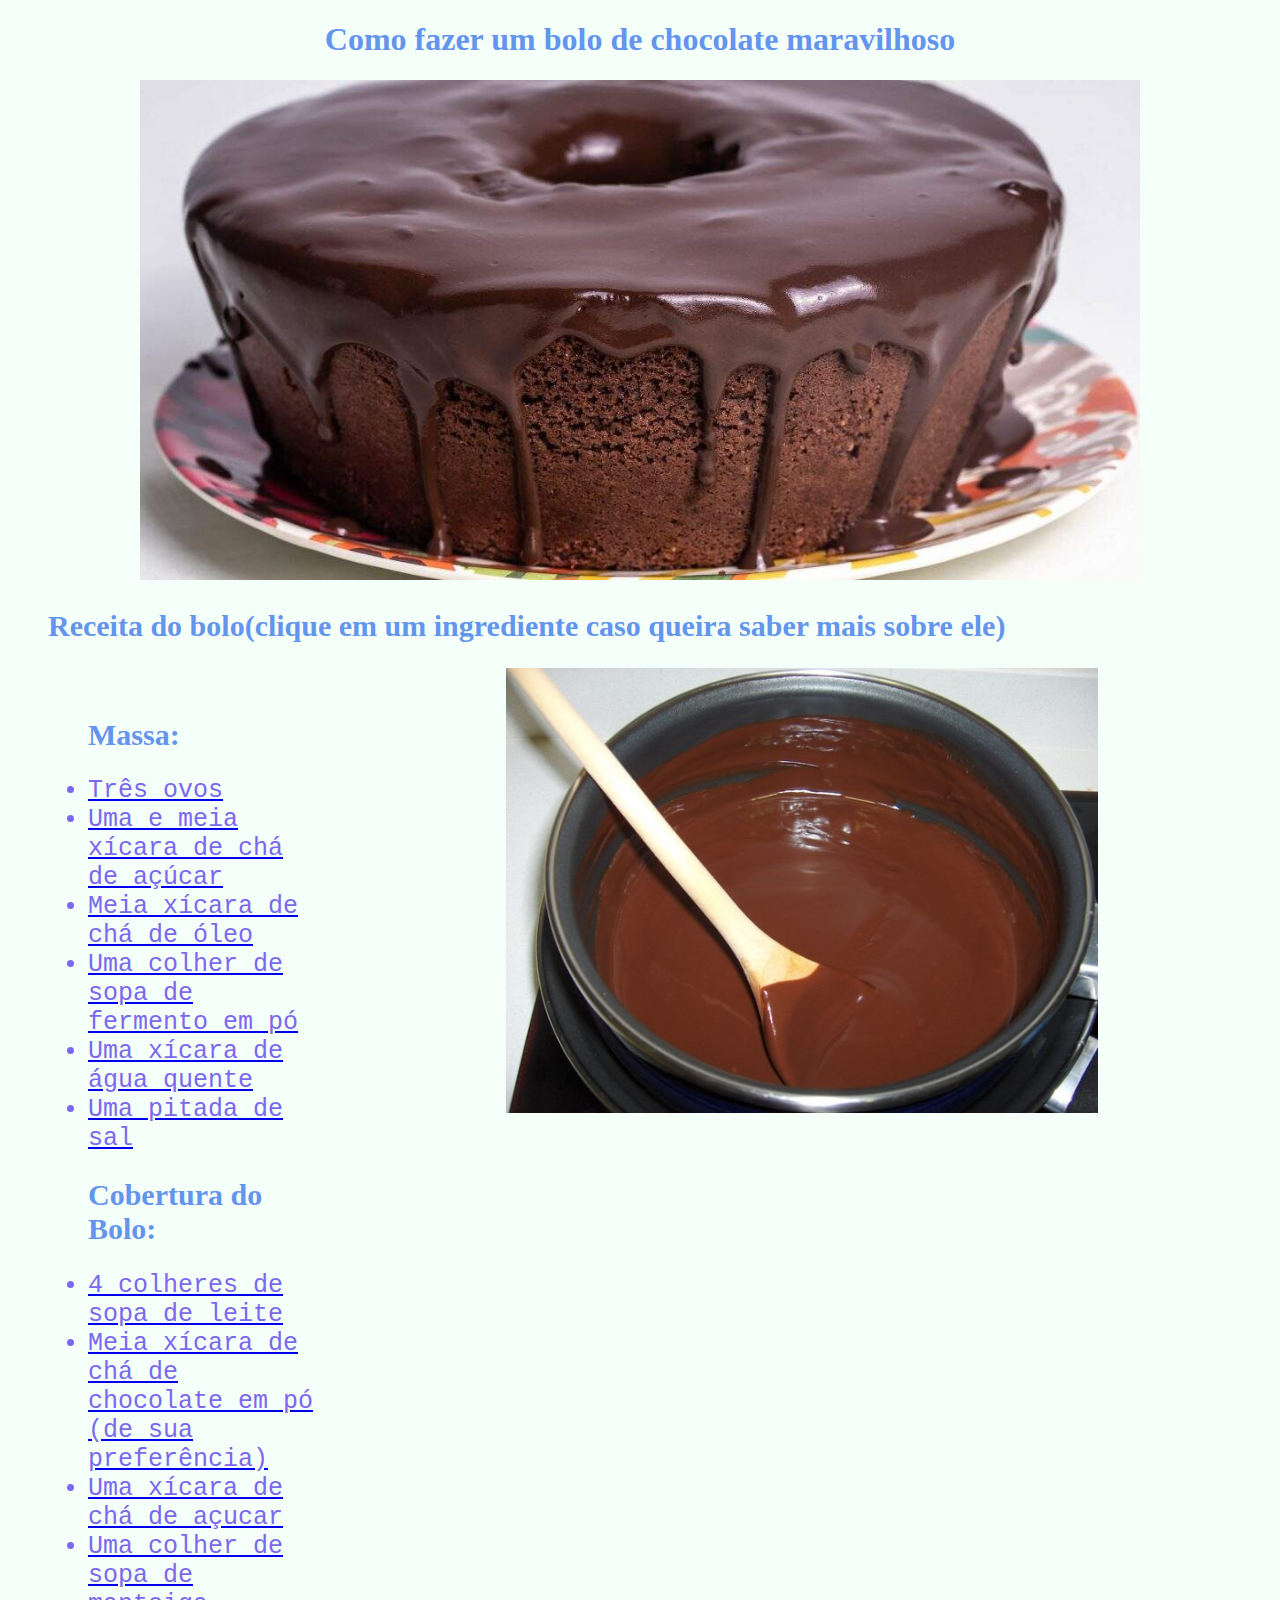
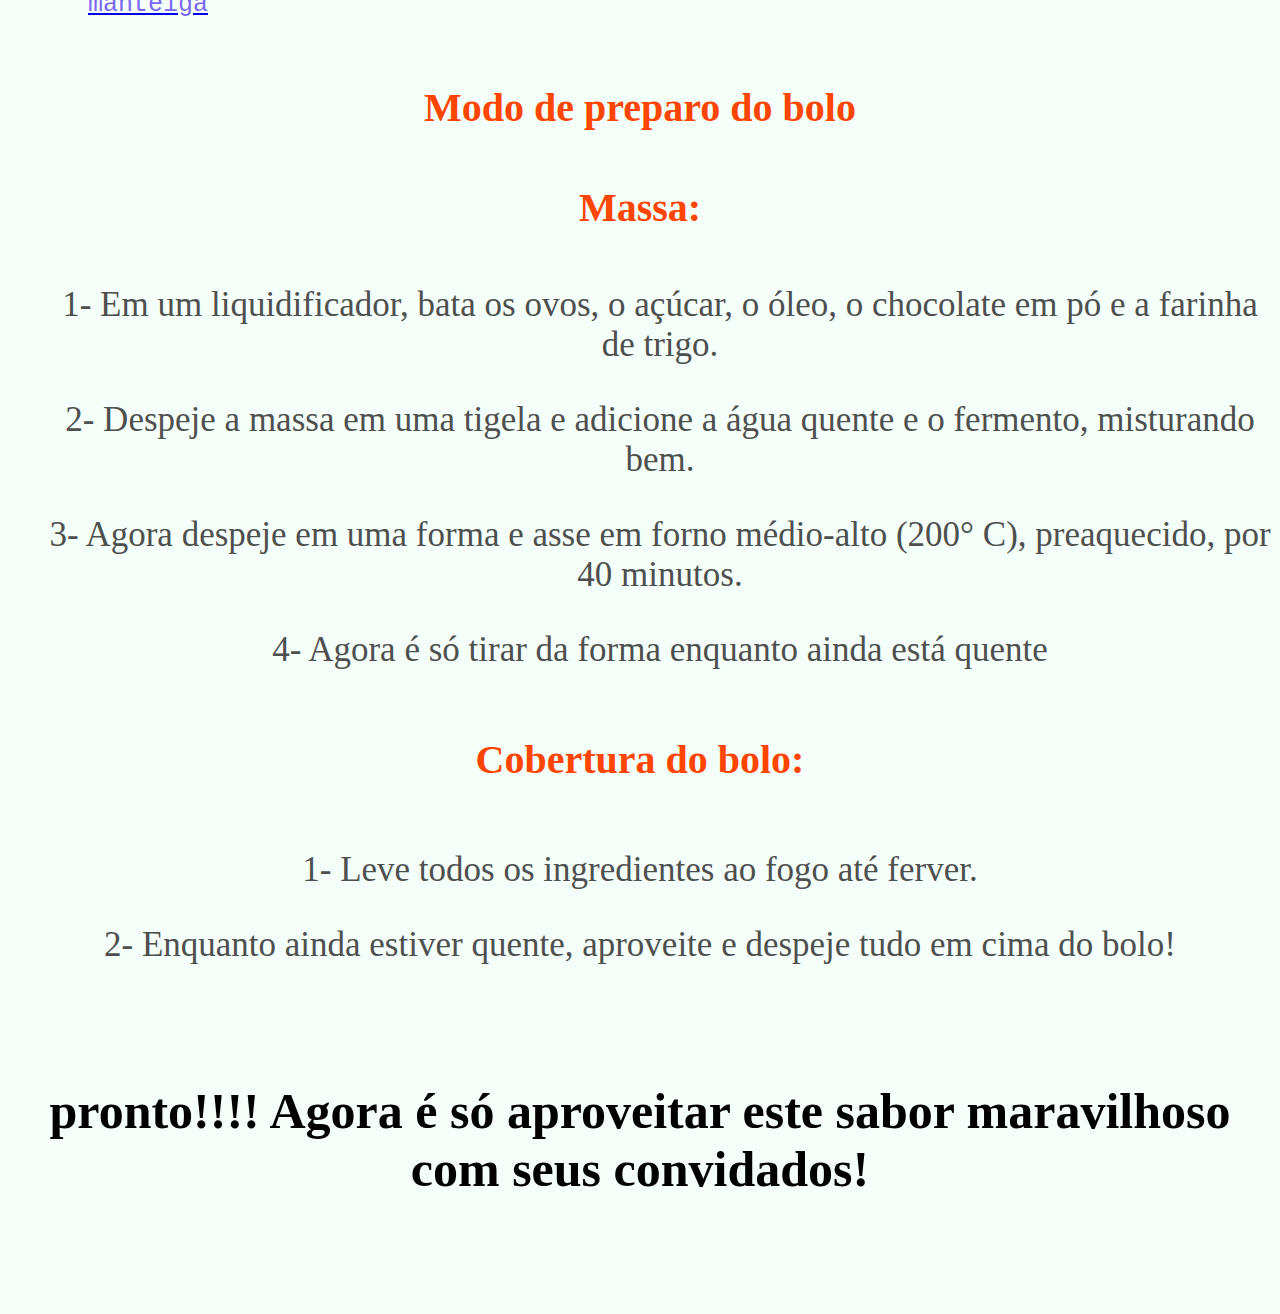
==== index.html @ b71ab1df "Update index.html" ====
<!DOCTYPE html>
<html lang="pt-br">
<head>
	<meta charset="UTF-8">
	<title>Aprenda como fazer um bolo de chocolate maravilhoso</title>
	<link rel="stylesheet" href="style.css">
</head>
	<body>
		<header>
			<h1>
			Como fazer um bolo de chocolate maravilhoso
			</h1>
		</header>
		<div class="principal">
			<figure id="foto-legenda">
  <center><img  src="3Bolo.jpeg"; height="500px"; width="1000px"></center>

	<h2>Receita do bolo(clique em um ingrediente caso queira saber mais sobre ele)</h2>

	<ul style="display: inline-block; vertical-align: top; width: 20%; margin-right: 15%">
	  <h2>Massa:</h2>
	<td>
<a href="https://dalemarcio.github.io/receita-ovos/">
	<li>Três ovos</li>
</a>
	</td>
<td>
		<a href="https://dalemarcio.github.io/Receita-tempero-a/">
		<li>Uma e meia xícara de chá de açúcar</li>
	  </a>
</td>
<td>
	<a href="https://dalemarcio.github.io/Receita-oleo/">
		<li>Meia xícara de chá de óleo</li>
</td>
<td>
	<a href="https://dalemarcio.github.io/receita-fer/">
		<li>Uma colher de sopa de fermento em pó</li>
	</a>
</td>
<td>
	<a href="https://dalemarcio.github.io/Receita-agua/">
		<li>Uma xícara de água quente</li>
	</a>
</td>
<td>
	<a href="https://dalemarcio.github.io/Receita-sal/">
		<li>Uma pitada de sal</li>
	</a>
</td>
		<h2>Cobertura do Bolo:</h2>
<td>
	<a href="https://dalemarcio.github.io/Receita-leite/">
		<li>4 colheres de sopa de leite</li>
	</a>
</td>
<td>
	<a href="https://dalemarcio.github.io/Receita-chocolate/">
		<li>Meia xícara de chá de chocolate em pó (de sua preferência)</li>
	</a>
</td>
<td>
	<a href="https://dalemarcio.github.io/Receita-tempero-a/">
		<li>Uma xícara de chá de açucar</li>
	</a>
</td>
<td>
	<a href="https://dalemarcio.github.io/ingrediente-manteiga/">
		<li>Uma colher de sopa de manteiga</li>
	</a>
</td>
	</ul>
		<img class="cobertura" src="cobertura.jpg"; width="50%">

</div>

<div>
	<h3>Modo de preparo do bolo </h3>
<h4> Massa: </h4>
<ul class="preparo">
 <p>1- Em um liquidificador, bata os ovos, o açúcar, o óleo, o chocolate em pó e a farinha de trigo.</p>
 <p>2- Despeje a massa em uma tigela e adicione a água quente e o fermento, misturando bem.</p>
 <p>3- Agora despeje em uma forma e asse em forno médio-alto (200° C), preaquecido, por 40 minutos.</p>
 <p>4- Agora é só tirar da forma enquanto ainda está quente</p>
</ul>

<h5>Cobertura do bolo:</h5>
<p>1- Leve todos os ingredientes ao fogo até ferver.</p>
<p>2- Enquanto ainda estiver quente, aproveite e despeje tudo em cima do bolo!</p>

<h6>pronto!!!! Agora é só aproveitar este sabor maravilhoso com seus convidados!</h6>
  </body>
</html>
---- style.css ----
body {
  background-color: #F5FFFA;
}

strong {
  color: #6A5ACD;
}

h1 {
  text-align: center;
  color: #6495ED;
}

h2 {
  font-size: 30px;
  color: #6495ED;
}

ul {
  font-size: 25px;
}

ul strong {
  color: #00FFFF;
}
li {
  font-family: monospace;
  color: #7B68EE;
}

p {
  color: #4F4F4F;
  text-align: center;
  font-size: 35px;
}

h3 {
  text-align: center;
  font-size: 40px;
  color: #FF4500;
}

h4 {
  text-align: center;
  font-size: 40px;
  color: #FF4500;
}

h5 {
  text-align: center;
  font-size: 40px;
  color: #FF4500;
}

h6 {
  text-align: center;
  font-size: 50px;
  font-family: cursive;
}
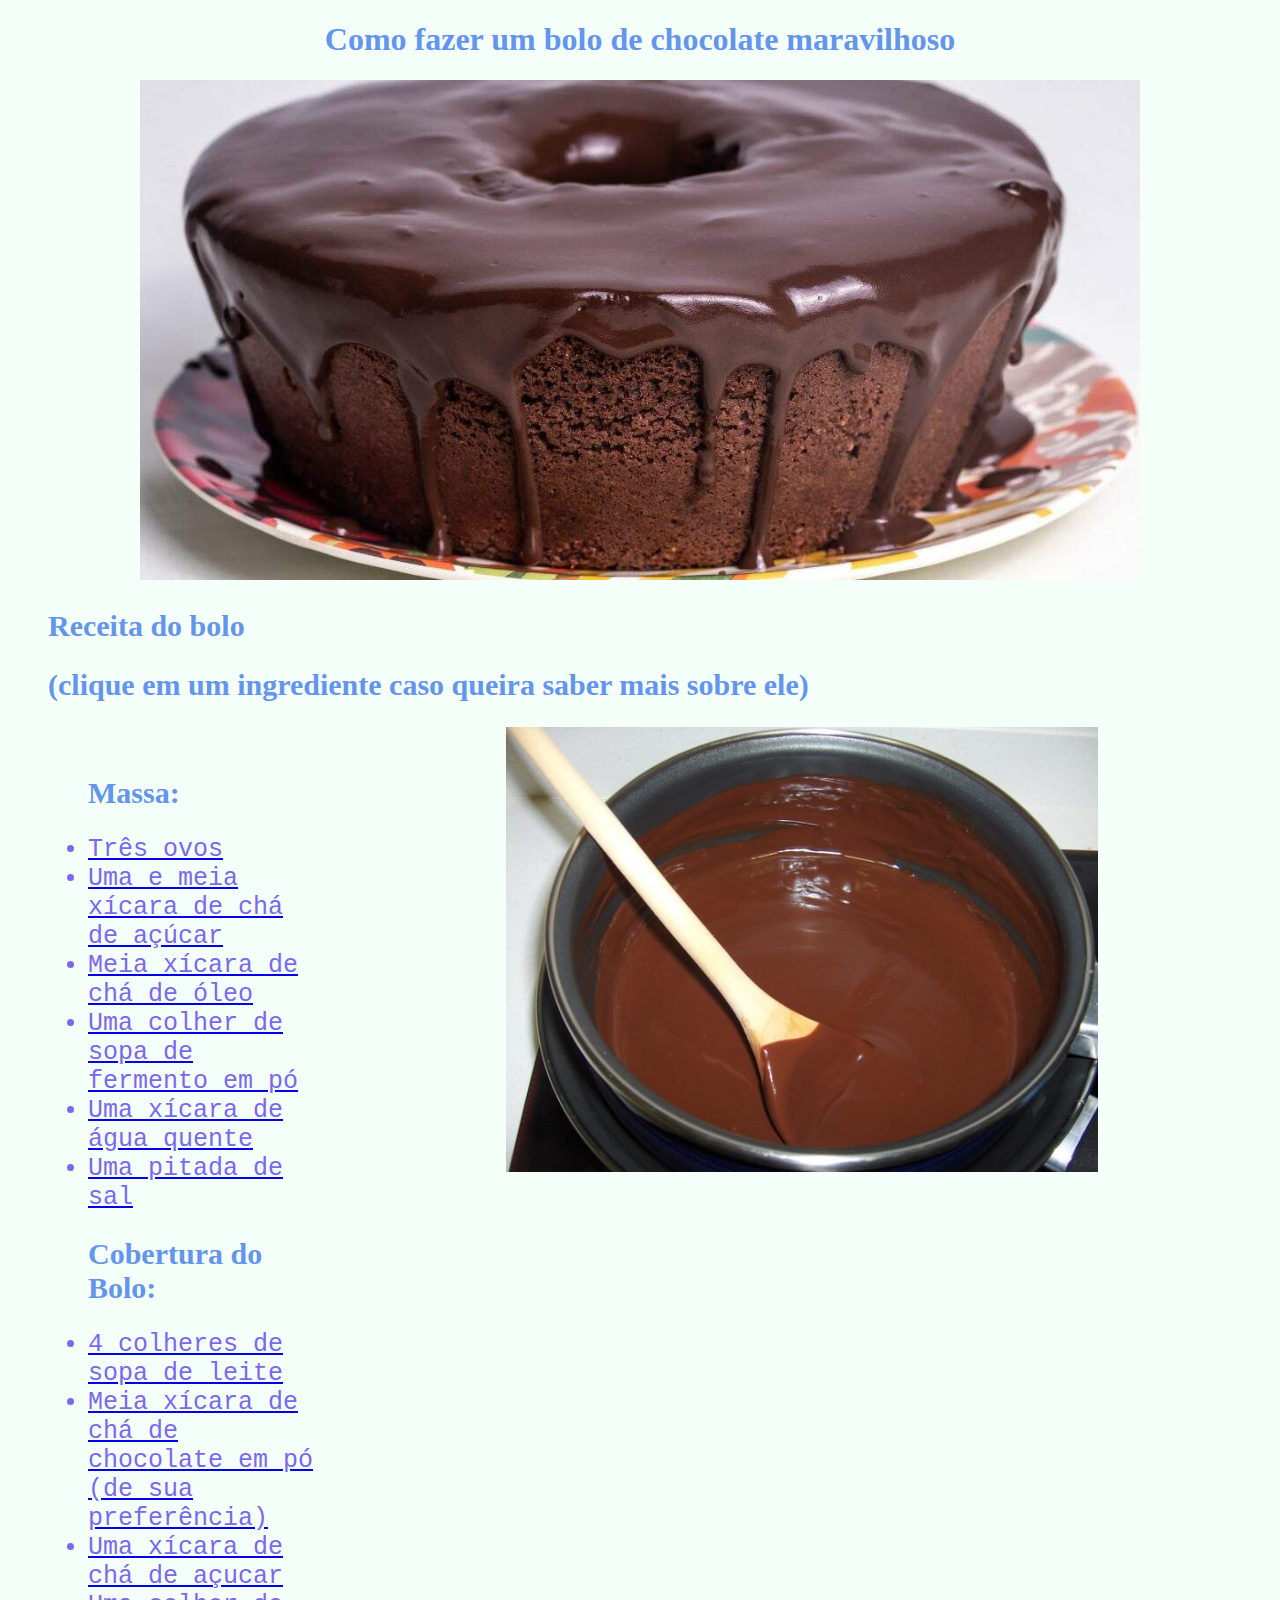
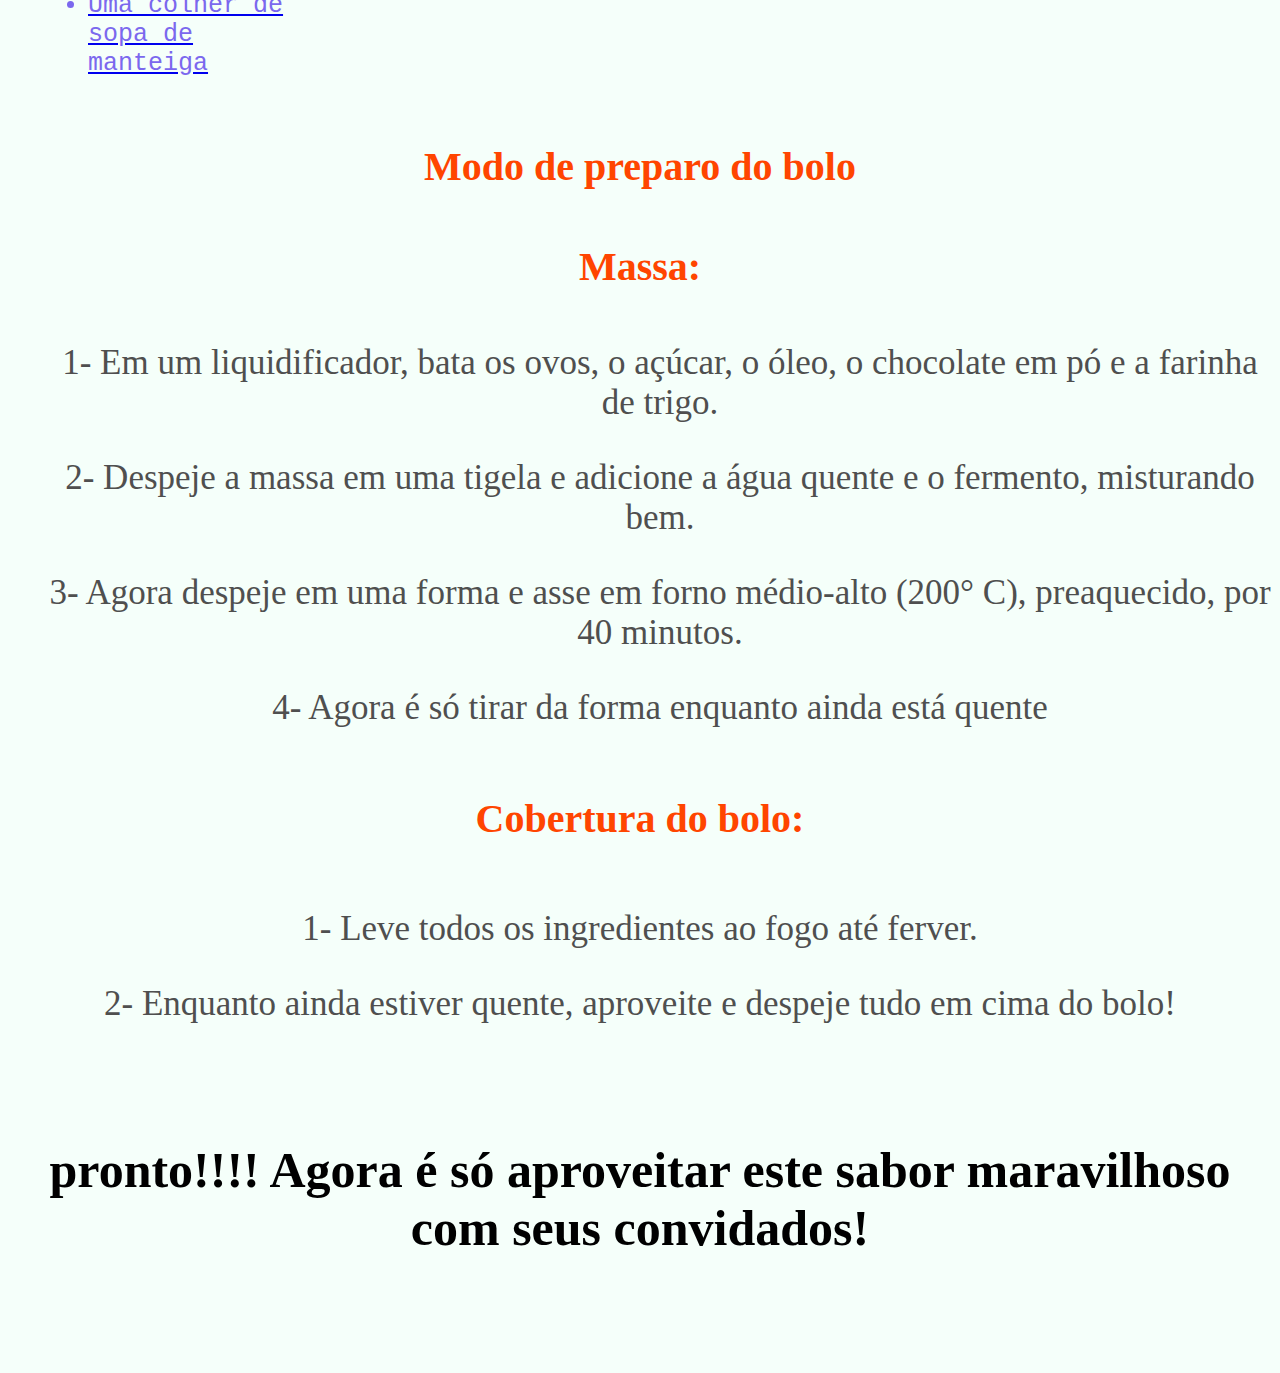
==== commit 9d7baacc: "Update index.html" ====
--- a/index.html
+++ b/index.html
@@ -15,7 +15,8 @@
 			<figure id="foto-legenda">
   <center><img  src="3Bolo.jpeg"; height="500px"; width="1000px"></center>
 
-	<h2>Receita do bolo(clique em um ingrediente caso queira saber mais sobre ele)</h2>
+				<h2>Receita do bolo</h2>
+        <h2>(clique em um ingrediente caso queira saber mais sobre ele)</h2>
 
 	<ul style="display: inline-block; vertical-align: top; width: 20%; margin-right: 15%">
 	  <h2>Massa:</h2>
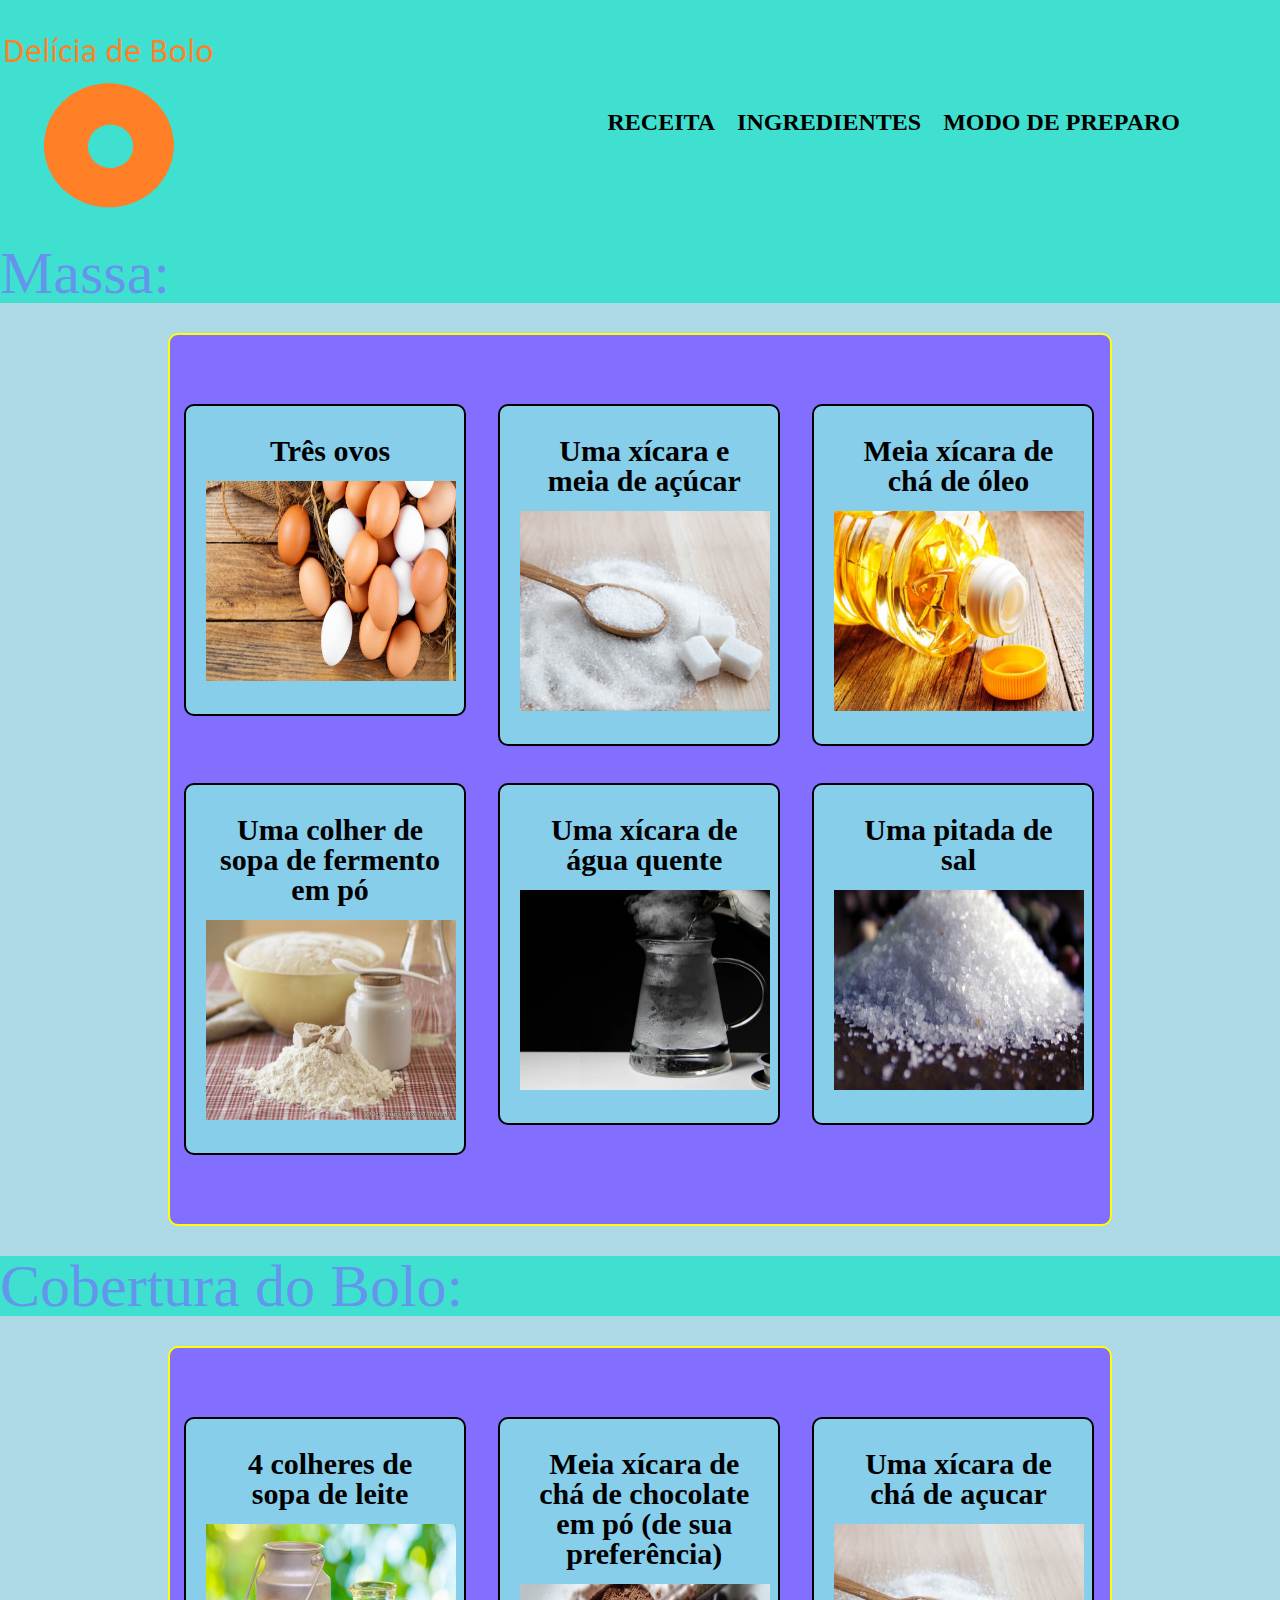
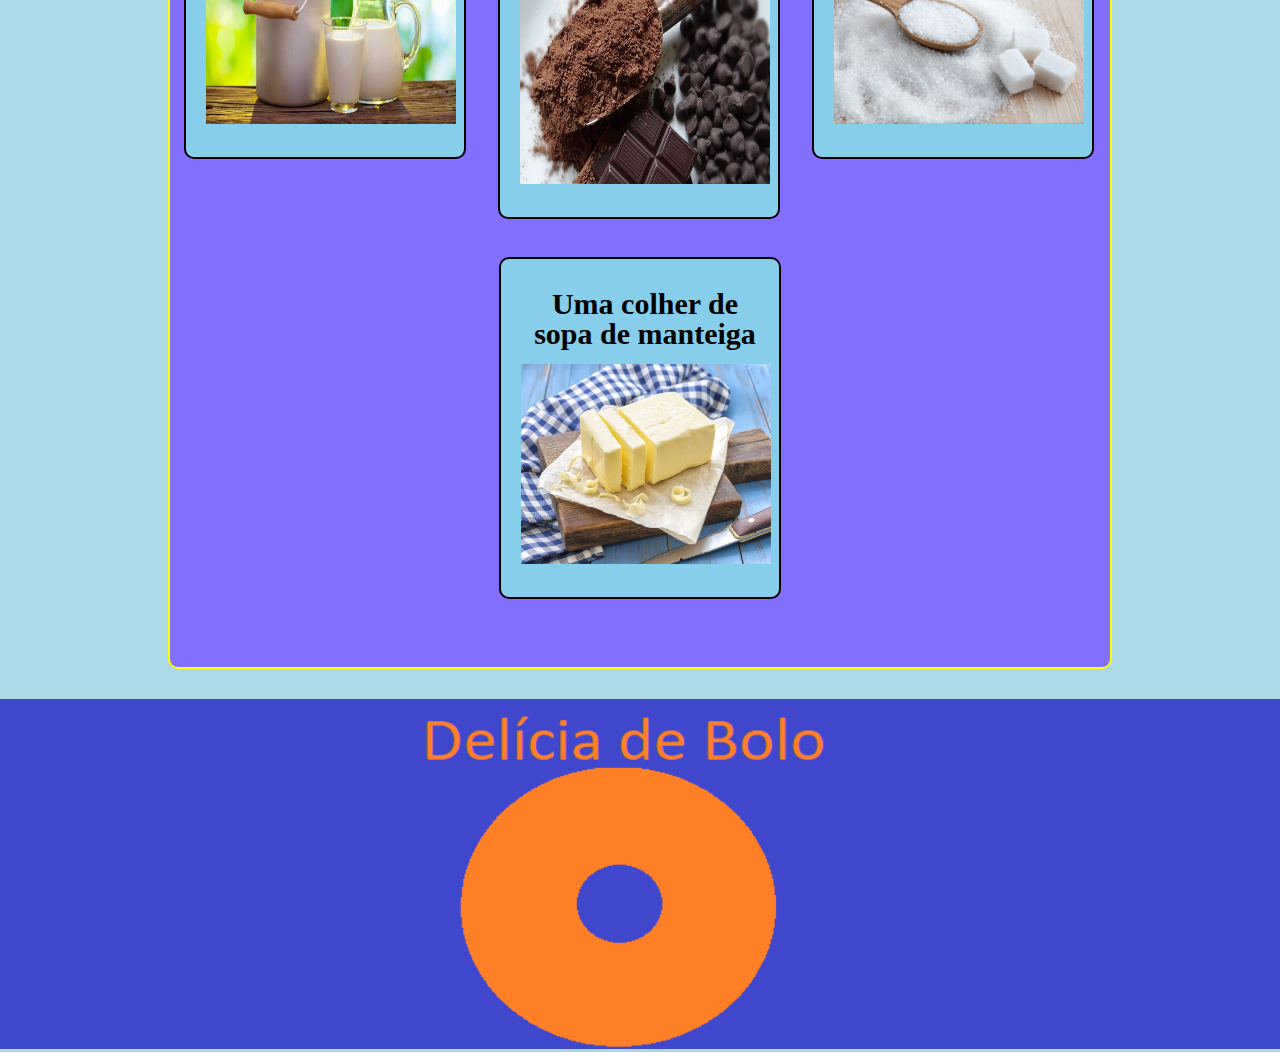
==== commit af5a3e97: "Add files via upload" ====
--- a/index.html
+++ b/index.html
@@ -1,94 +1,79 @@
-<!DOCTYPE html>
-<html lang="pt-br">
-<head>
-	<meta charset="UTF-8">
-	<title>Aprenda como fazer um bolo de chocolate maravilhoso</title>
-	<link rel="stylesheet" href="style.css">
-</head>
-	<body>
-		<header>
-			<h1>
-			Como fazer um bolo de chocolate maravilhoso
-			</h1>
-		</header>
-		<div class="principal">
-			<figure id="foto-legenda">
-  <center><img  src="3Bolo.jpeg"; height="500px"; width="1000px"></center>
-
-				<h2>Receita do bolo</h2>
-        <h2>(clique em um ingrediente caso queira saber mais sobre ele)</h2>
-
-	<ul style="display: inline-block; vertical-align: top; width: 20%; margin-right: 15%">
-	  <h2>Massa:</h2>
-	<td>
-<a href="https://dalemarcio.github.io/receita-ovos/">
-	<li>Três ovos</li>
-</a>
-	</td>
-<td>
-		<a href="https://dalemarcio.github.io/Receita-tempero-a/">
-		<li>Uma e meia xícara de chá de açúcar</li>
-	  </a>
-</td>
-<td>
-	<a href="https://dalemarcio.github.io/Receita-oleo/">
-		<li>Meia xícara de chá de óleo</li>
-</td>
-<td>
-	<a href="https://dalemarcio.github.io/receita-fer/">
-		<li>Uma colher de sopa de fermento em pó</li>
-	</a>
-</td>
-<td>
-	<a href="https://dalemarcio.github.io/Receita-agua/">
-		<li>Uma xícara de água quente</li>
-	</a>
-</td>
-<td>
-	<a href="https://dalemarcio.github.io/Receita-sal/">
-		<li>Uma pitada de sal</li>
-	</a>
-</td>
-		<h2>Cobertura do Bolo:</h2>
-<td>
-	<a href="https://dalemarcio.github.io/Receita-leite/">
-		<li>4 colheres de sopa de leite</li>
-	</a>
-</td>
-<td>
-	<a href="https://dalemarcio.github.io/Receita-chocolate/">
-		<li>Meia xícara de chá de chocolate em pó (de sua preferência)</li>
-	</a>
-</td>
-<td>
-	<a href="https://dalemarcio.github.io/Receita-tempero-a/">
-		<li>Uma xícara de chá de açucar</li>
-	</a>
-</td>
-<td>
-	<a href="https://dalemarcio.github.io/ingrediente-manteiga/">
-		<li>Uma colher de sopa de manteiga</li>
-	</a>
-</td>
-	</ul>
-		<img class="cobertura" src="cobertura.jpg"; width="50%">
-
-</div>
-
-<div>
-	<h3>Modo de preparo do bolo </h3>
-<h4> Massa: </h4>
-<ul class="preparo">
- <p>1- Em um liquidificador, bata os ovos, o açúcar, o óleo, o chocolate em pó e a farinha de trigo.</p>
- <p>2- Despeje a massa em uma tigela e adicione a água quente e o fermento, misturando bem.</p>
- <p>3- Agora despeje em uma forma e asse em forno médio-alto (200° C), preaquecido, por 40 minutos.</p>
- <p>4- Agora é só tirar da forma enquanto ainda está quente</p>
-</ul>
-
-<h5>Cobertura do bolo:</h5>
-<p>1- Leve todos os ingredientes ao fogo até ferver.</p>
-<p>2- Enquanto ainda estiver quente, aproveite e despeje tudo em cima do bolo!</p>
-
-<h6>pronto!!!! Agora é só aproveitar este sabor maravilhoso com seus convidados!</h6>
-  </body>
-</html>
+<!DOCTYPE html>
+<html>
+  <head>
+    <meta charset="UTF-8">
+    <title>Receita do Bolo</title>
+    <link rel="stylesheet" href="reset.css">
+    <link rel="stylesheet" href="style-home.css">
+  </head>
+  <body>
+  <header>
+    <div>
+       <h1><img src="logo.png" widht= "200px"; height="200px"></h1>
+      <nav>
+       <ul>
+            <li><a href="index.html">Receita</a></li>
+            <li><a href="ingredientes.html">Ingredientes</a></li>
+            <li><a href="preparo.html">Modo de preparo</a></li>
+       </ul>
+     </nav>
+   </div>
+  </header>
+
+    <main>
+    <div>
+    <h2>Massa:</h2>
+        <ul class="produtos">
+
+          <li>
+            <h3>Três ovos</h3>
+            <img src="ovos.jpg" height="200px" width="250px">
+          </li>
+
+          <li>
+            <h3>Uma xícara e meia de açúcar</h3>
+            <img src="doce.jpg" height="200px" width="250px">
+          </li>
+
+          <li>
+            <h3>Meia xícara de chá de óleo</h3>
+            <img src="oleo.jpg" height="200px" width="250px">
+          </li>
+
+          <li>
+            <h3>Uma colher de sopa de fermento em pó</h3>
+            <img src="fermento.jpg" height="200px" width="250px">
+          </li>
+
+          <li>
+            <h3>Uma xícara de água quente</h3>
+            <img src="agua.jpg" height="200px" width="250px">
+          </li>
+
+          <li>
+            <h3>Uma pitada de sal</h3>
+            <img src="sal.jpg" height="200px" width="250px">
+          </li>
+        </ul>
+    <h4>Cobertura do Bolo:</h4>
+<ul class="produtos">
+<li><h3>4 colheres de sopa de leite</h3>
+<img src="leite.jpg" height="200px" width="250px">
+</li>
+<li><h3>Meia xícara de chá de chocolate em pó (de sua preferência)</h3>
+<img src="chocolate.jpg" height="200px" width="250px">
+</li>
+<li><h3>Uma xícara de chá de açucar</h3>
+<img src="doce.jpg" height="200px" width="250px">
+</li>
+<center><li><h3>Uma colher de sopa de manteiga</h3>
+<img src="manteiga.jpg" height="200px" width="250px">
+</li></center>
+</ul>
+</div>
+    </main>
+    <footer>
+      <img src="copy.jpg">
+    </footer>
+  </body>
+</html>
--- a/style-home.css
+++ b/style-home.css
@@ -0,0 +1,113 @@
+header {
+  background: #40E0D0;
+  padding: 20px 0;
+}
+
+.caixa {
+  position: relative;
+  width: 940px;
+  margin: 0 auto;
+}
+
+body {
+  background: #ADD8E6;
+}
+
+nav li {
+  display: inline;
+  margin: 0 0 0 18px;
+}
+
+nav {
+  position: absolute;
+  top: 110px;
+  right: 100px;
+}
+
+nav a {
+  text-transform: uppercase;
+  color: black;
+  font-weight: bold;
+  font-size: 24px;
+  text-decoration: none;
+}
+
+h2 {
+  font-size: 60px;
+  color: #6495ED;
+  background: #40E0D0;
+  margin: 0 0 30px 0;
+}
+
+h4 {
+  font-size: 60px;
+  color: #6495ED;
+  background: #40E0D0;
+  margin: 20px 0 30px 0;
+}
+
+main div {
+    background: #ADD8E6;
+}
+
+nav a:hover {
+  color: #6495ED;
+  text-decoration: underline;
+}
+
+.produtos {
+  width: 940px;
+  margin: 30px auto;
+  padding: 50px 0;
+}
+
+main ul{
+    background-color: #836FFF;
+    border: yellow;
+    border-width: 2px;
+    border-style: solid;
+    border-radius: 10px;
+}
+
+.produtos li {
+  display: inline-block;
+  text-align: center;
+  width: 30%;
+  vertical-align: top;
+  margin: 2% 1.5%;
+  padding: 30px 20px;
+  box-sizing: border-box;
+  border-color: black;
+  border-width: 2px;
+  border-style: solid;
+  border-radius: 10px;
+  background-color: #87CEEB;
+}
+
+.produtos h3 {
+  margin: 0 0 15px 10px;
+  font-size: 30px;
+  font-weight: bold;
+}
+
+.produtos li:hover{
+  border-color: blue;
+}
+
+.produtos li:active {
+  border-color: orange;
+}
+
+.produtos li:hover h3 {
+  font-size: 33px;
+  color: blue;
+}
+
+.produtos li:active h3 {
+  color: orange;
+}
+
+footer img {
+  width: 100%;
+  height: 350px;
+}
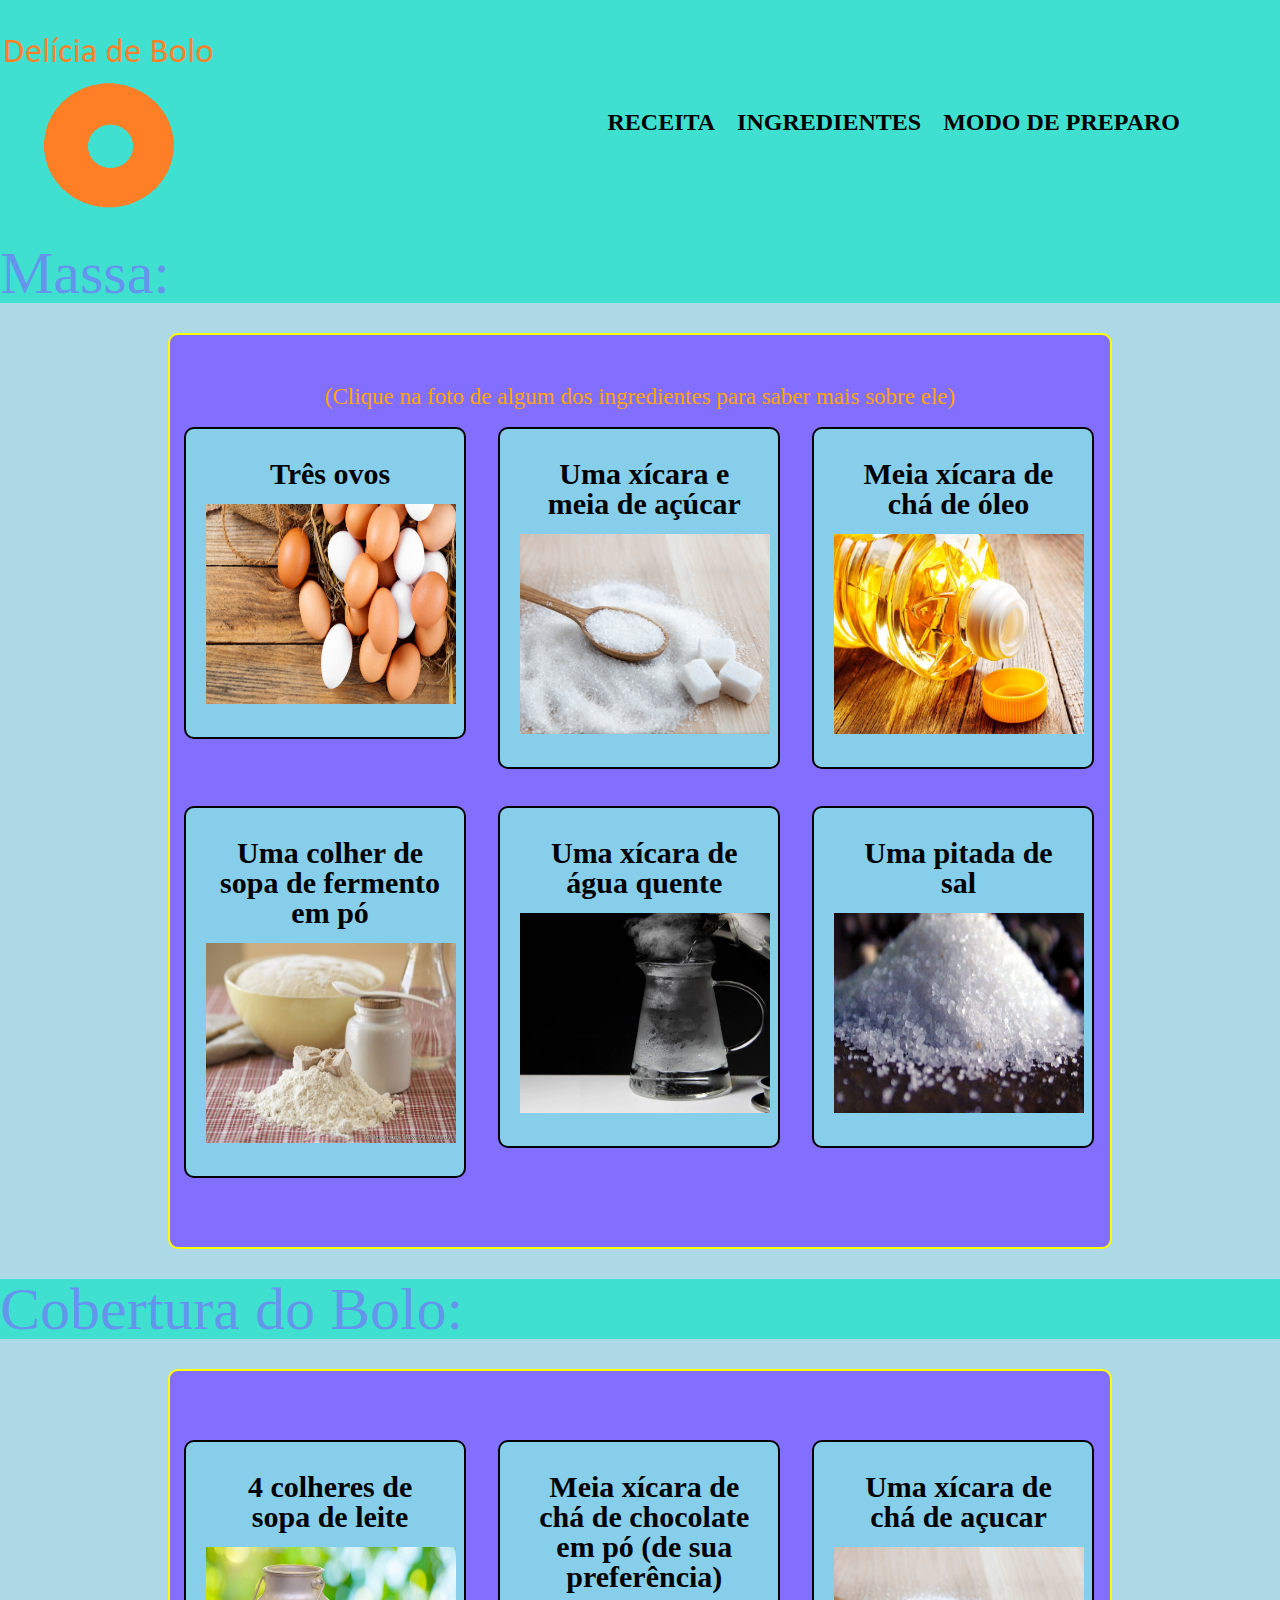
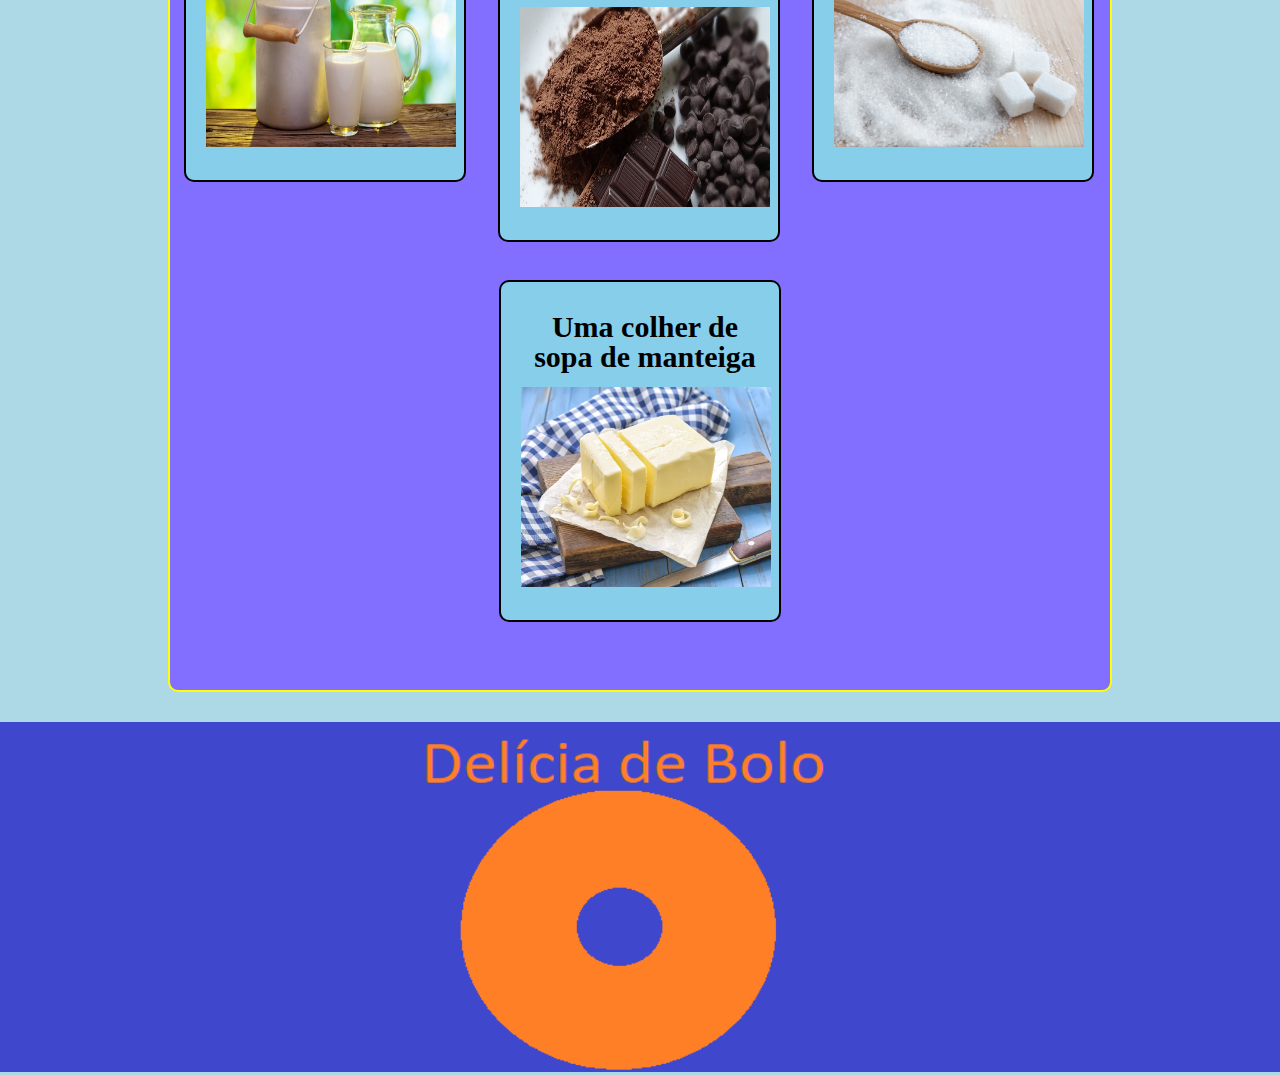
==== commit c780e5bf: "Add files via upload" ====
--- a/index.html
+++ b/index.html
@@ -24,10 +24,10 @@
     <div>
     <h2>Massa:</h2>
         <ul class="produtos">
-
+               <h5>(Clique na foto de algum dos ingredientes para saber mais sobre ele)</h5>
           <li>
             <h3>Três ovos</h3>
-            <img src="ovos.jpg" height="200px" width="250px">
+            <a href="ingredientes.html"><img src="ovos.jpg" height="200px" width="250px"></a>
           </li>
 
           <li>
--- a/style-home.css
+++ b/style-home.css
@@ -69,6 +69,13 @@
     border-radius: 10px;
 }
 
+h5 {
+  text-align: center;
+  font-size: 23px;
+  font-family: cursive;
+  color: orange;
+}
+
 .produtos li {
   display: inline-block;
   text-align: center;
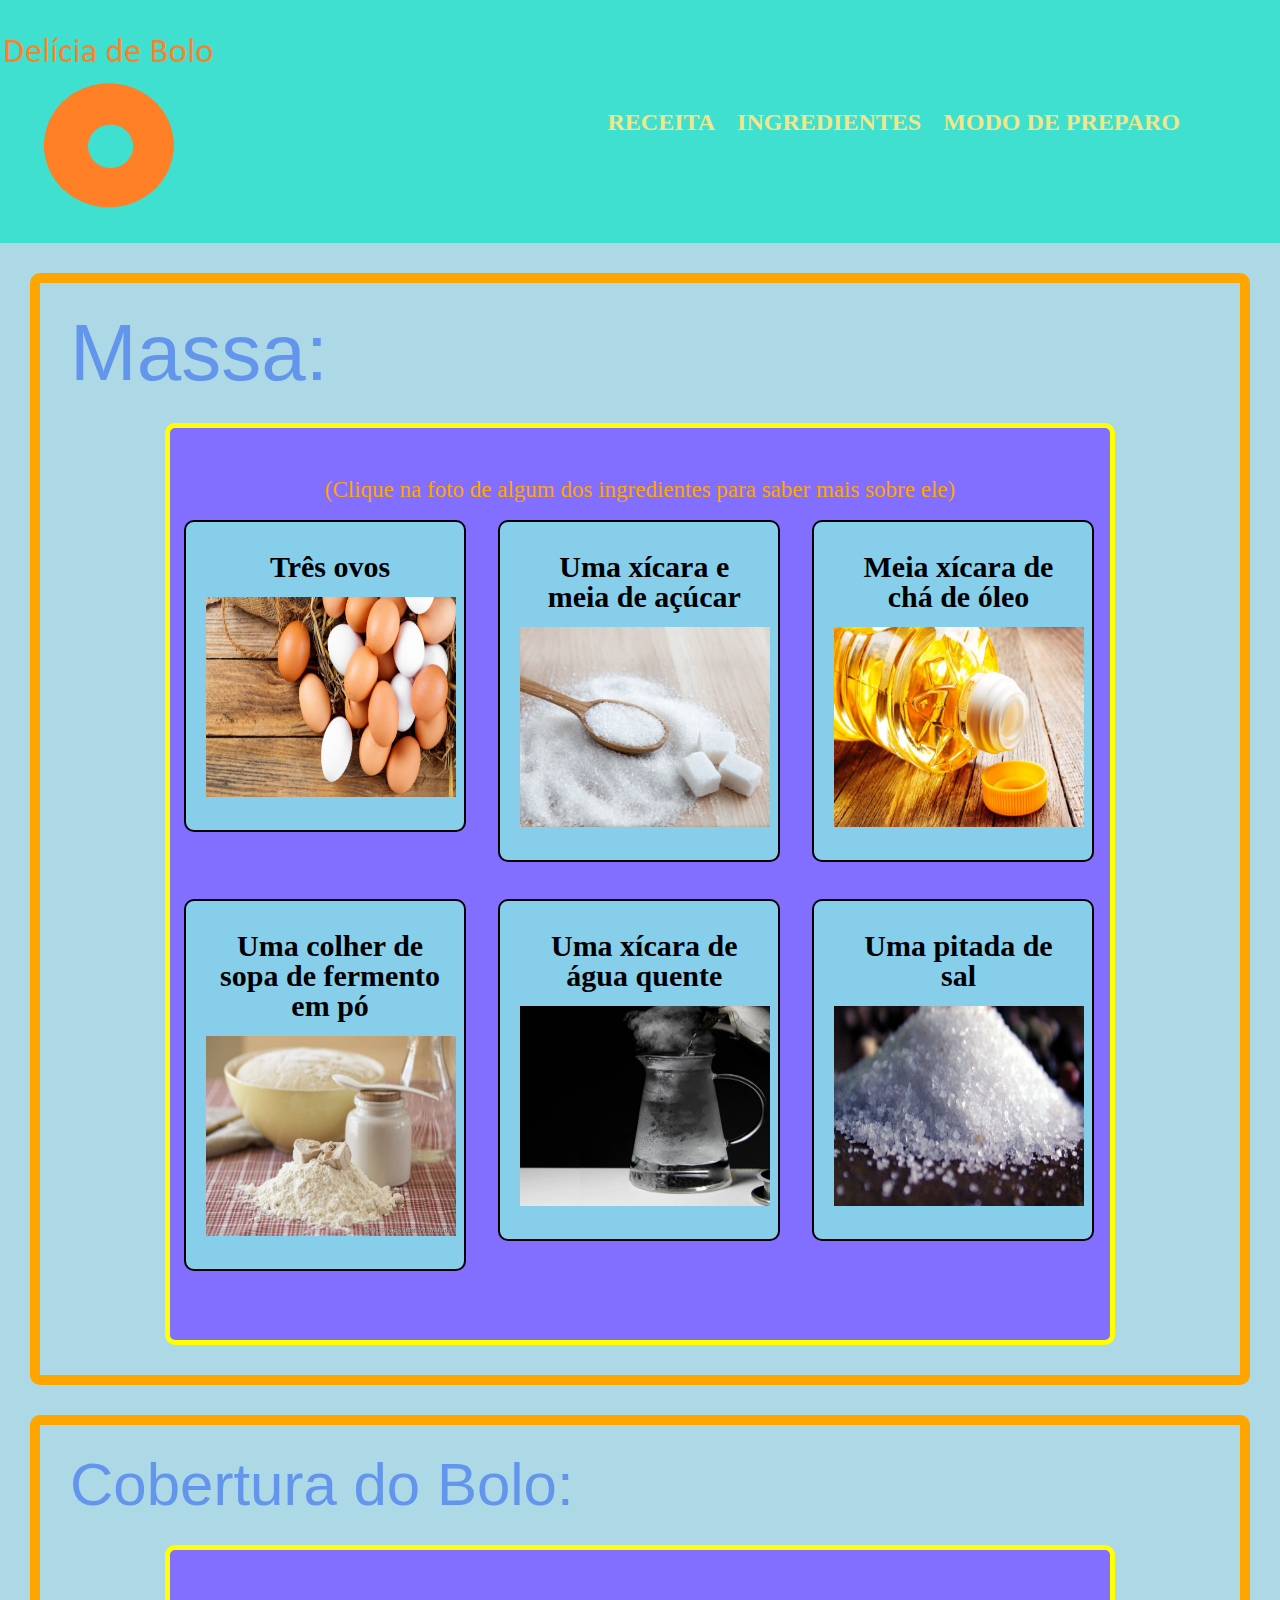
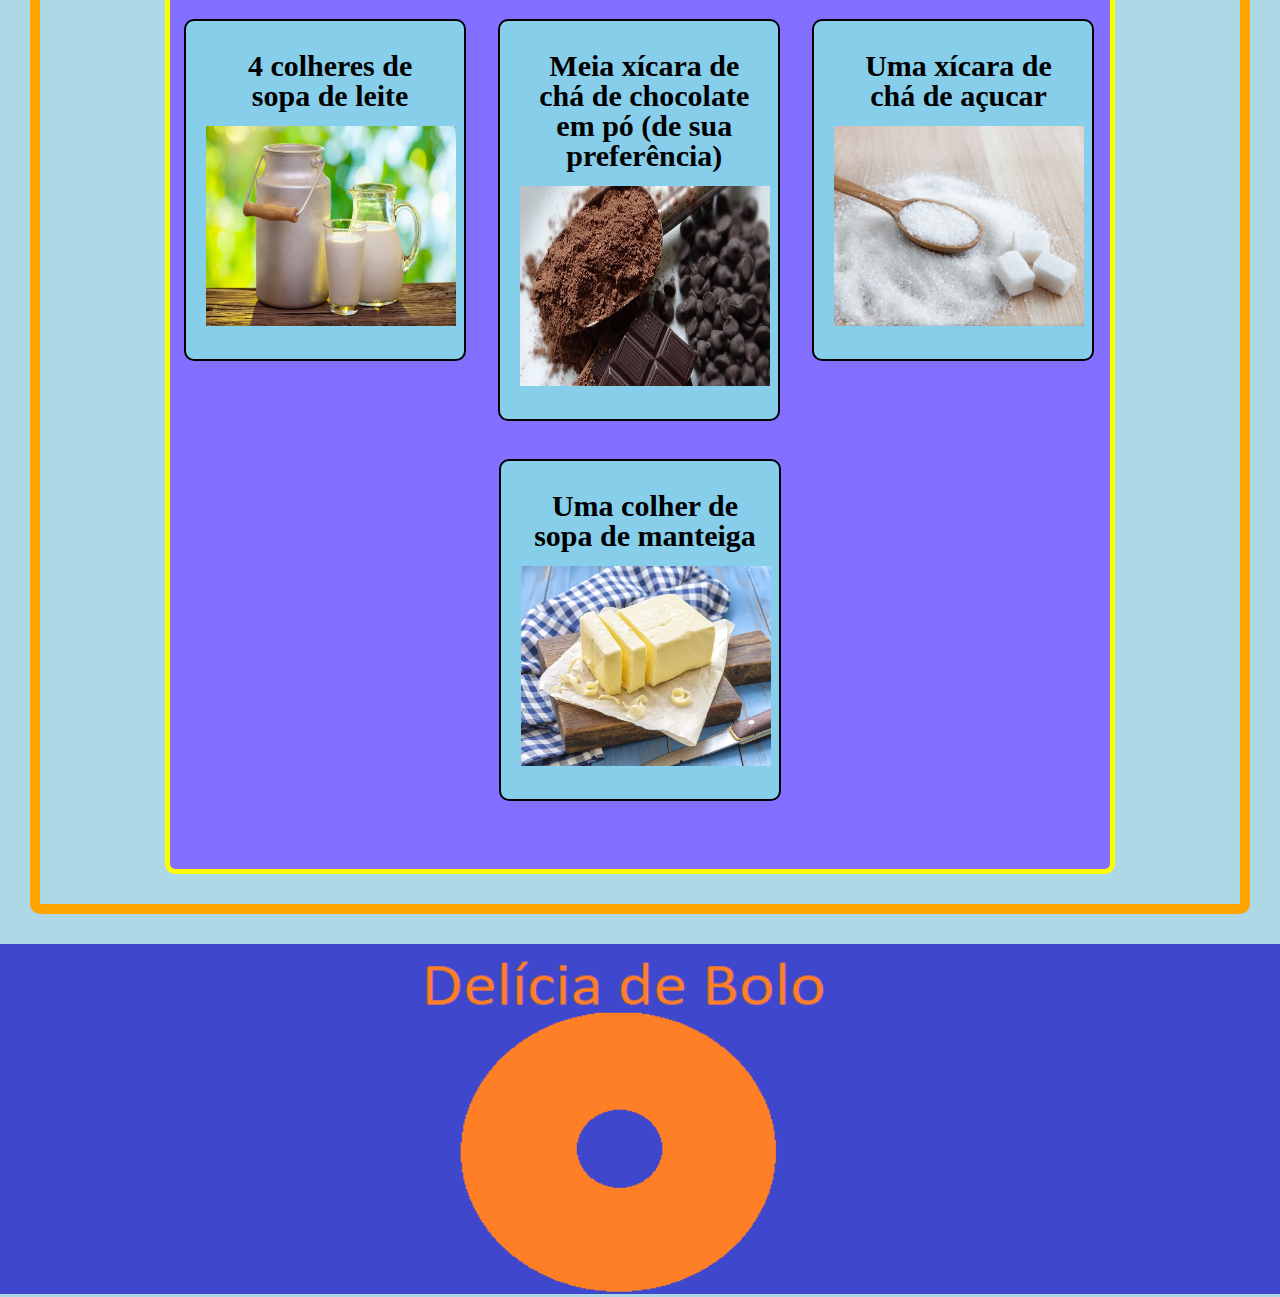
==== commit 21f12710: "Add files via upload" ====
--- a/index.html
+++ b/index.html
@@ -11,7 +11,7 @@
     <div>
        <h1><img src="logo.png" widht= "200px"; height="200px"></h1>
       <nav>
-       <ul>
+       <ul class="pag">
             <li><a href="index.html">Receita</a></li>
             <li><a href="ingredientes.html">Ingredientes</a></li>
             <li><a href="preparo.html">Modo de preparo</a></li>
@@ -22,7 +22,7 @@
 
     <main>
     <div>
-    <h2>Massa:</h2>
+        <ul class="borda"><h2>Massa:</h2>
         <ul class="produtos">
                <h5>(Clique na foto de algum dos ingredientes para saber mais sobre ele)</h5>
           <li>
@@ -32,43 +32,45 @@
 
           <li>
             <h3>Uma xícara e meia de açúcar</h3>
-            <img src="doce.jpg" height="200px" width="250px">
+            <a href="ingredientes.html"><img src="doce.jpg" height="200px" width="250px"></a>
           </li>
 
           <li>
             <h3>Meia xícara de chá de óleo</h3>
-            <img src="oleo.jpg" height="200px" width="250px">
+            <a href="ingredientes.html"><img src="oleo.jpg" height="200px" width="250px"></a>
           </li>
 
           <li>
             <h3>Uma colher de sopa de fermento em pó</h3>
-            <img src="fermento.jpg" height="200px" width="250px">
+            <a href="ingredientes.html"><img src="fermento.jpg" height="200px" width="250px"></a>
           </li>
 
           <li>
             <h3>Uma xícara de água quente</h3>
-            <img src="agua.jpg" height="200px" width="250px">
+            <a href="ingredientes.html"><img src="agua.jpg" height="200px" width="250px"></a>
           </li>
 
           <li>
             <h3>Uma pitada de sal</h3>
-            <img src="sal.jpg" height="200px" width="250px">
+            <a href="ingredientes.html"><img src="sal.jpg" height="200px" width="250px"></a>
           </li>
         </ul>
-    <h4>Cobertura do Bolo:</h4>
-<ul class="produtos">
-<li><h3>4 colheres de sopa de leite</h3>
-<img src="leite.jpg" height="200px" width="250px">
-</li>
-<li><h3>Meia xícara de chá de chocolate em pó (de sua preferência)</h3>
-<img src="chocolate.jpg" height="200px" width="250px">
-</li>
-<li><h3>Uma xícara de chá de açucar</h3>
-<img src="doce.jpg" height="200px" width="250px">
-</li>
-<center><li><h3>Uma colher de sopa de manteiga</h3>
-<img src="manteiga.jpg" height="200px" width="250px">
-</li></center>
+      </ul>
+<ul class="borda"><h4>Cobertura do Bolo:</h4>
+  <ul class="produtos">
+    <li><h3>4 colheres de sopa de leite</h3>
+    <img src="leite.jpg" height="200px" width="250px">
+    </li>
+    <li><h3>Meia xícara de chá de chocolate em pó (de sua preferência)</h3>
+    <img src="chocolate.jpg" height="200px" width="250px">
+    </li>
+    <li><h3>Uma xícara de chá de açucar</h3>
+    <img src="doce.jpg" height="200px" width="250px">
+    </li>
+    <center><li><h3>Uma colher de sopa de manteiga</h3>
+    <img src="manteiga.jpg" height="200px" width="250px">
+    </li></center>
+  </ul>
 </ul>
 </div>
     </main>
--- a/style-home.css
+++ b/style-home.css
@@ -13,6 +13,10 @@
   background: #ADD8E6;
 }
 
+.pag {
+
+}
+
 nav li {
   display: inline;
   margin: 0 0 0 18px;
@@ -22,28 +26,29 @@
   position: absolute;
   top: 110px;
   right: 100px;
+
 }
 
 nav a {
   text-transform: uppercase;
-  color: black;
+  color: #F0E68C;
   font-weight: bold;
   font-size: 24px;
   text-decoration: none;
 }
 
 h2 {
-  font-size: 60px;
+  font-size: 80px;
   color: #6495ED;
-  background: #40E0D0;
-  margin: 0 0 30px 0;
+  margin: 30px 0 30px 30px;
+  font-family: sans-serif;
 }
 
 h4 {
   font-size: 60px;
   color: #6495ED;
-  background: #40E0D0;
-  margin: 20px 0 30px 0;
+  margin: 30px 0 30px 30px;
+  font-family: sans-serif;
 }
 
 main div {
@@ -51,7 +56,7 @@
 }
 
 nav a:hover {
-  color: #6495ED;
+  color: orange;
   text-decoration: underline;
 }
 
@@ -59,14 +64,20 @@
   width: 940px;
   margin: 30px auto;
   padding: 50px 0;
+  background-color: #836FFF;
+  border: yellow;
+  border-width: 5px;
+  border-style: solid;
+  border-radius: 10px;
 }
 
-main ul{
-    background-color: #836FFF;
-    border: yellow;
-    border-width: 2px;
-    border-style: solid;
-    border-radius: 10px;
+.borda {
+  border: 10px;
+  border-color: orange;
+  border-style: solid;
+  border-radius: 10px;
+  margin: 30px;
+  background: #ADD8E6;
 }
 
 h5 {
@@ -98,7 +109,7 @@
 }
 
 .produtos li:hover{
-  border-color: blue;
+  border-color: #A0522D;
 }
 
 .produtos li:active {
@@ -107,7 +118,7 @@
 
 .produtos li:hover h3 {
   font-size: 33px;
-  color: blue;
+  color: #A0522D;
 }
 
 .produtos li:active h3 {
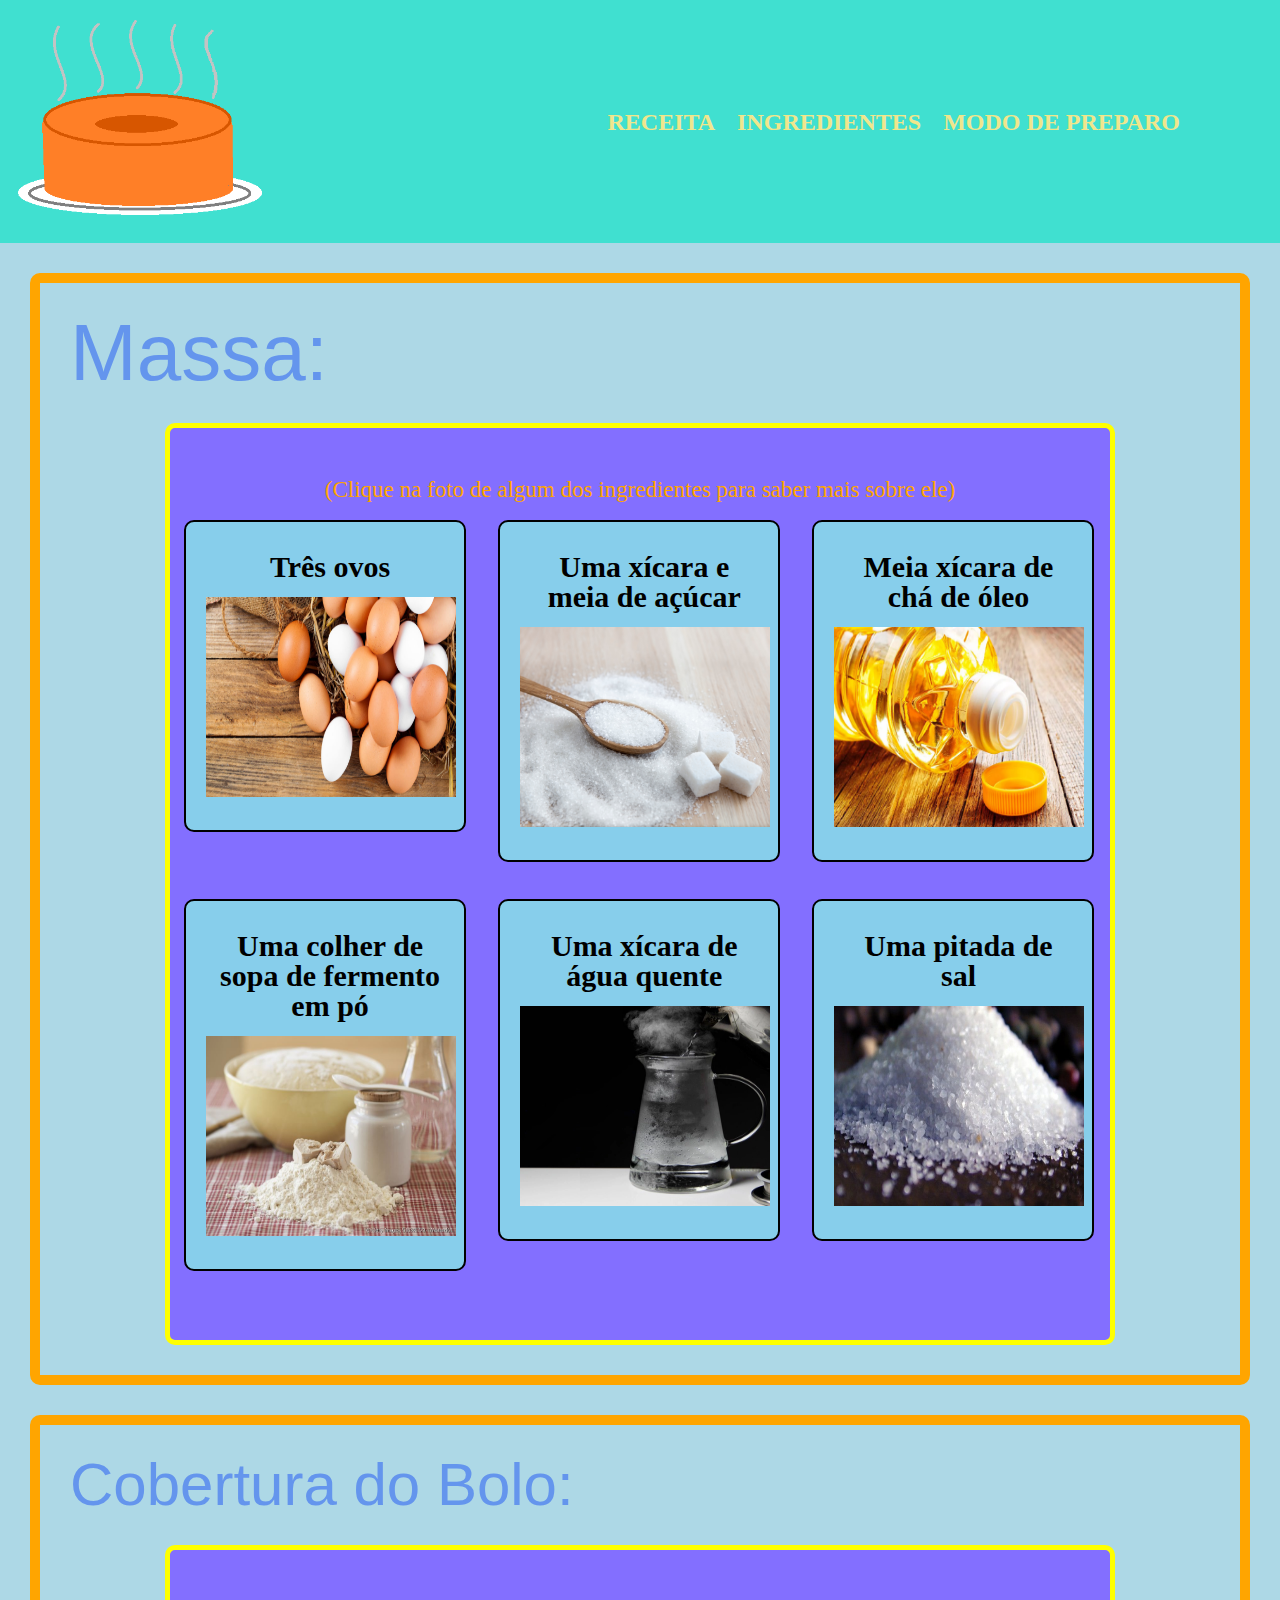
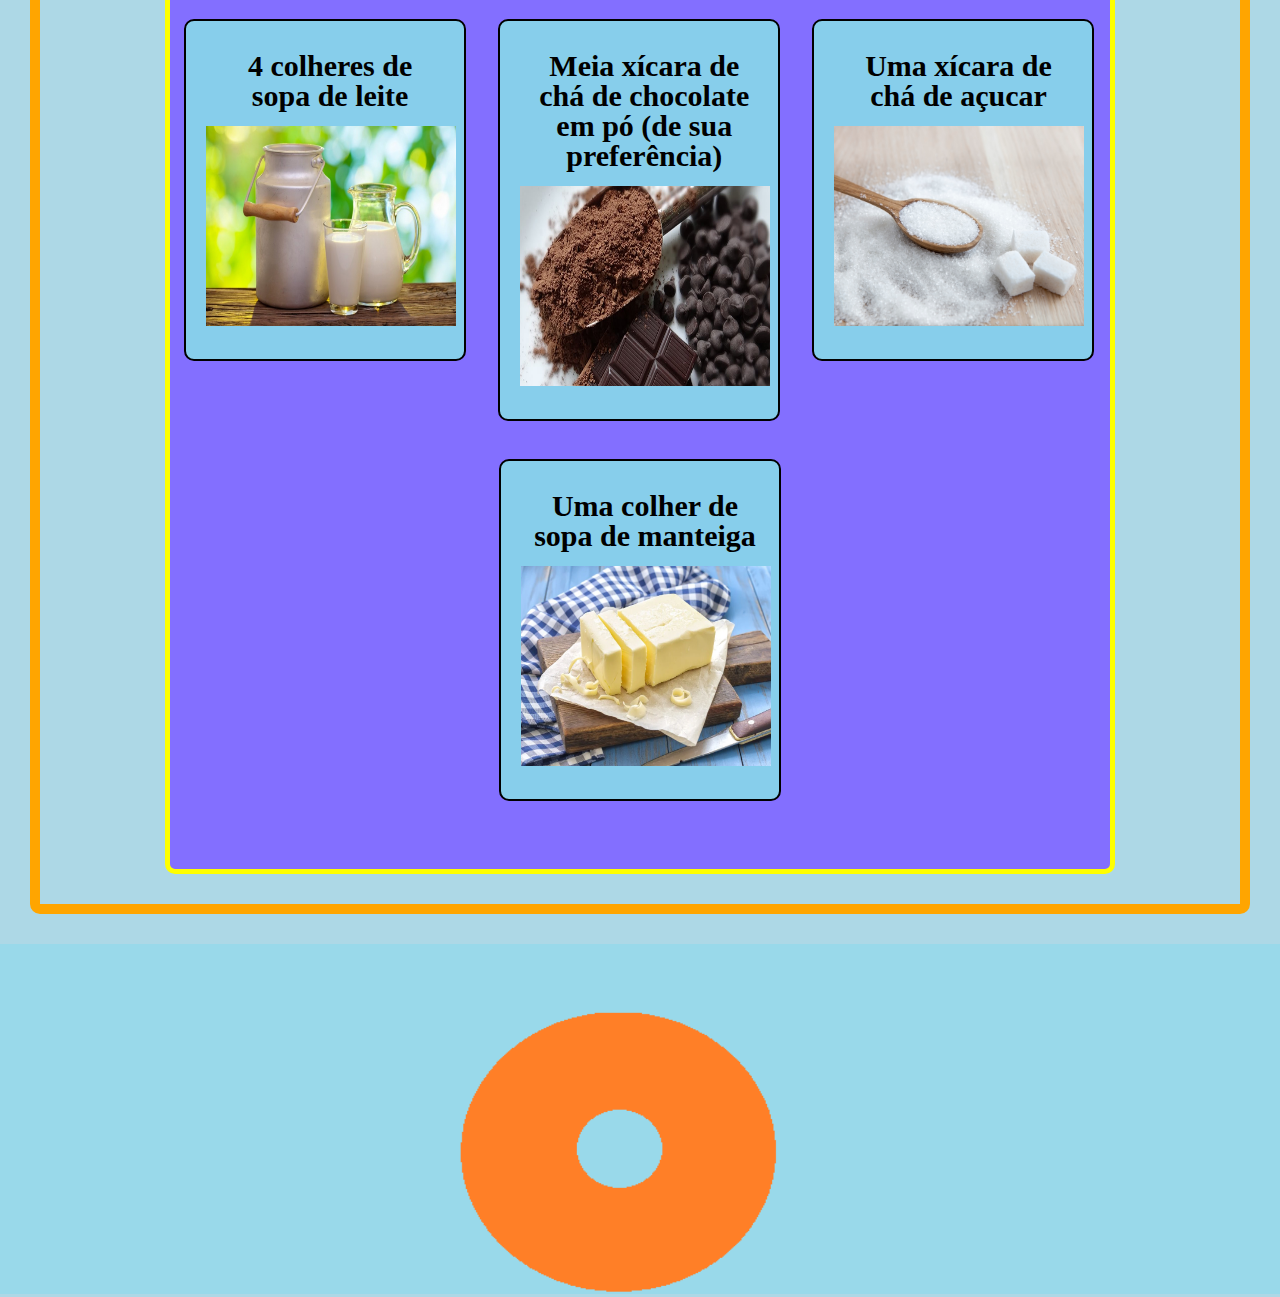
==== commit 67c706f7: "Add files via upload" ====
--- a/index.html
+++ b/index.html
@@ -59,16 +59,16 @@
 <ul class="borda"><h4>Cobertura do Bolo:</h4>
   <ul class="produtos">
     <li><h3>4 colheres de sopa de leite</h3>
-    <img src="leite.jpg" height="200px" width="250px">
+    <a href="ingredientes.html"><img src="leite.jpg" height="200px" width="250px"></a>
     </li>
     <li><h3>Meia xícara de chá de chocolate em pó (de sua preferência)</h3>
-    <img src="chocolate.jpg" height="200px" width="250px">
+    <a href="ingredientes.html"><img src="chocolate.jpg" height="200px" width="250px"></a>
     </li>
     <li><h3>Uma xícara de chá de açucar</h3>
-    <img src="doce.jpg" height="200px" width="250px">
+    <a href="ingredientes.html"><img src="doce.jpg" height="200px" width="250px"></a>
     </li>
     <center><li><h3>Uma colher de sopa de manteiga</h3>
-    <img src="manteiga.jpg" height="200px" width="250px">
+    <a href="ingredientes.html"><img src="manteiga.jpg" height="200px" width="250px"></a>
     </li></center>
   </ul>
 </ul>
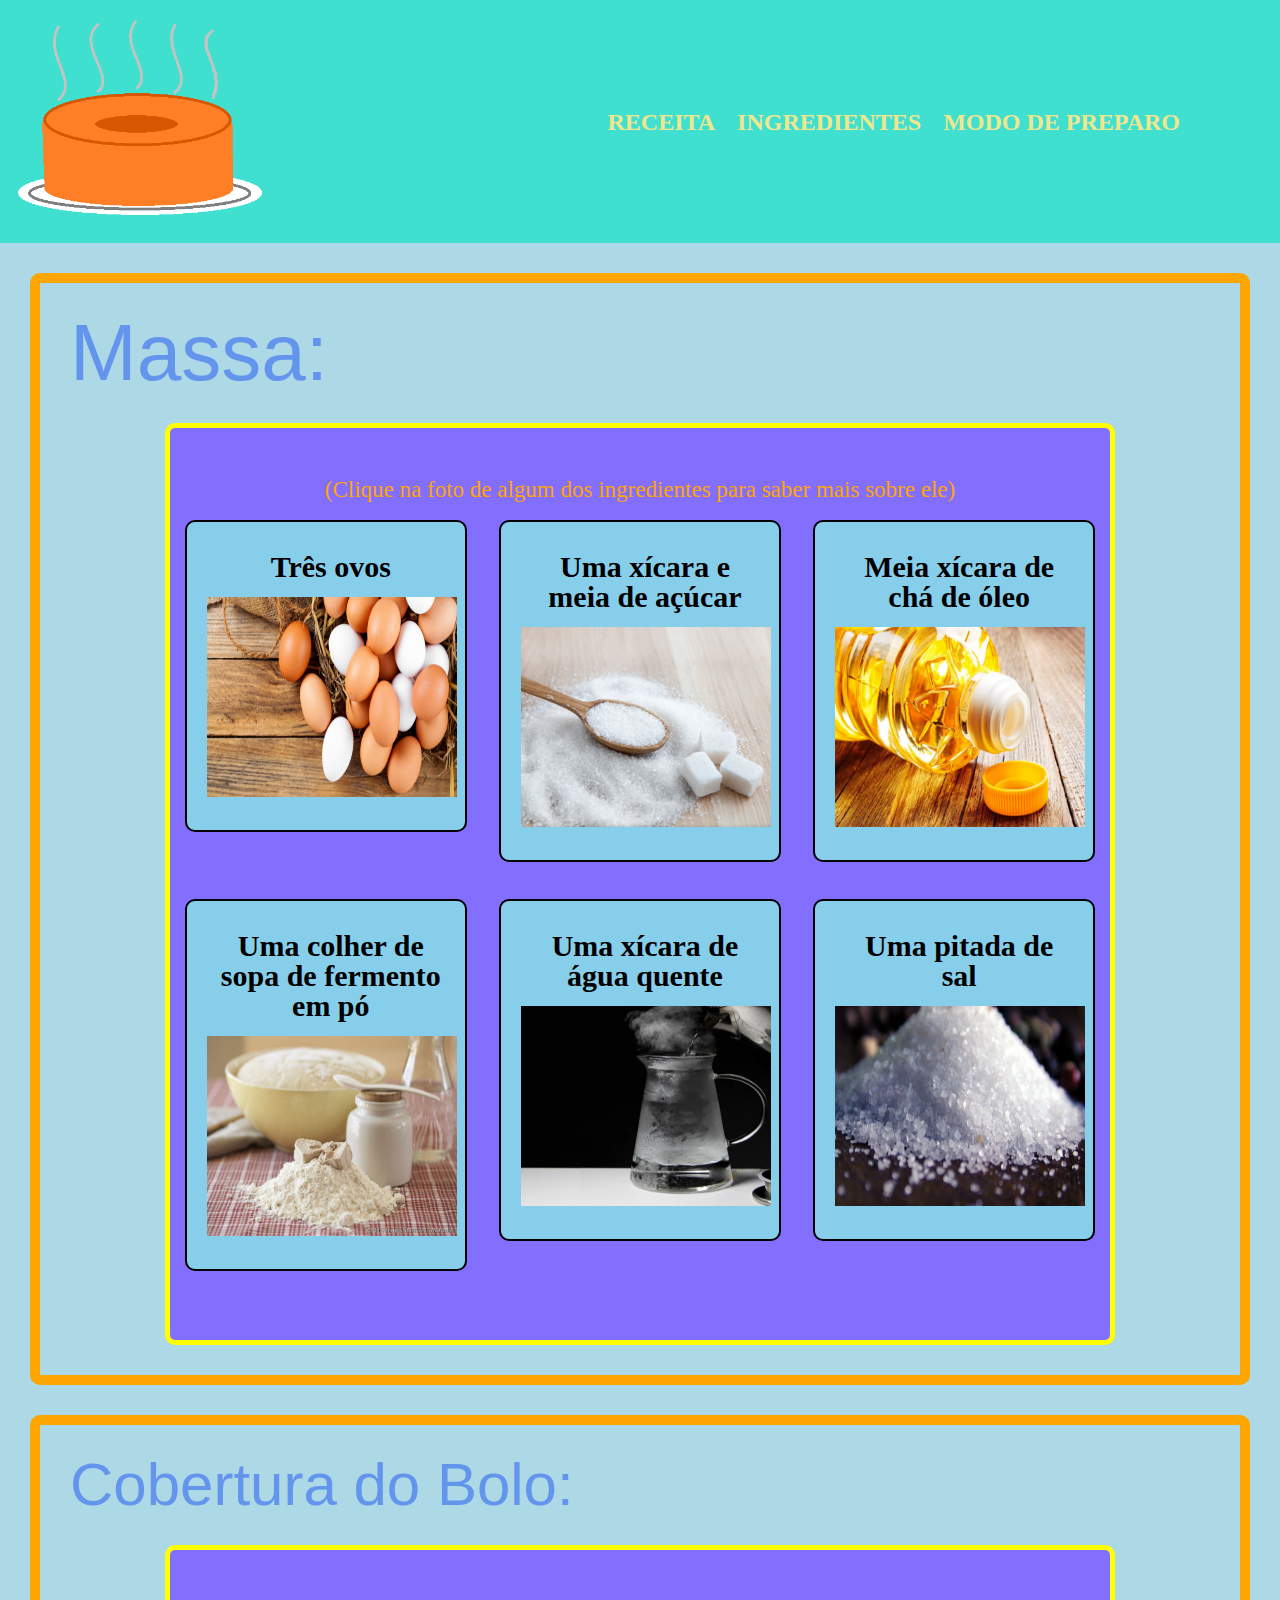
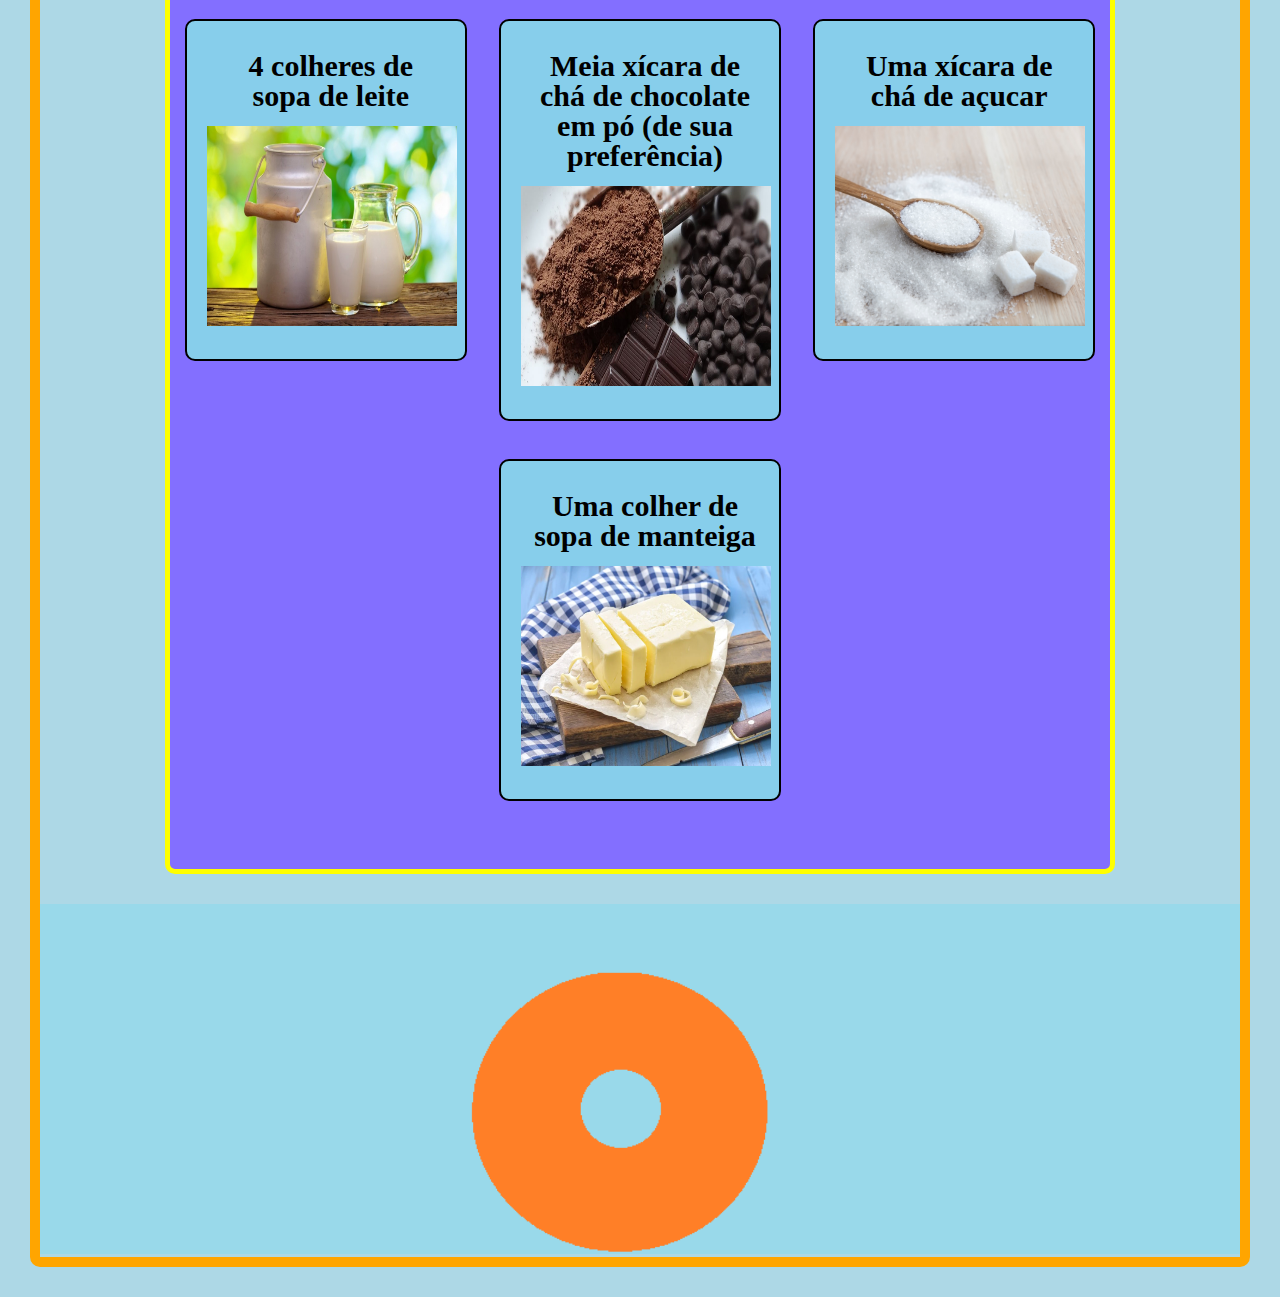
==== commit 3d3f814e: "Add files via upload" ====
--- a/index.html
+++ b/index.html
@@ -25,6 +25,7 @@
         <ul class="borda"><h2>Massa:</h2>
         <ul class="produtos">
                <h5>(Clique na foto de algum dos ingredientes para saber mais sobre ele)</h5>
+      <center>
           <li>
             <h3>Três ovos</h3>
             <a href="ingredientes.html"><img src="ovos.jpg" height="200px" width="250px"></a>
@@ -54,11 +55,12 @@
             <h3>Uma pitada de sal</h3>
             <a href="ingredientes.html"><img src="sal.jpg" height="200px" width="250px"></a>
           </li>
+        </center>
         </ul>
       </ul>
 <ul class="borda"><h4>Cobertura do Bolo:</h4>
   <ul class="produtos">
-    <li><h3>4 colheres de sopa de leite</h3>
+    <center><li><h3>4 colheres de sopa de leite</h3>
     <a href="ingredientes.html"><img src="leite.jpg" height="200px" width="250px"></a>
     </li>
     <li><h3>Meia xícara de chá de chocolate em pó (de sua preferência)</h3>
@@ -67,15 +69,16 @@
     <li><h3>Uma xícara de chá de açucar</h3>
     <a href="ingredientes.html"><img src="doce.jpg" height="200px" width="250px"></a>
     </li>
-    <center><li><h3>Uma colher de sopa de manteiga</h3>
+    <li><h3>Uma colher de sopa de manteiga</h3>
     <a href="ingredientes.html"><img src="manteiga.jpg" height="200px" width="250px"></a>
     </li></center>
   </ul>
+  <footer>
+    <img src="copy.jpg">
+  </footer>
 </ul>
 </div>
     </main>
-    <footer>
-      <img src="copy.jpg">
-    </footer>
+
   </body>
 </html>
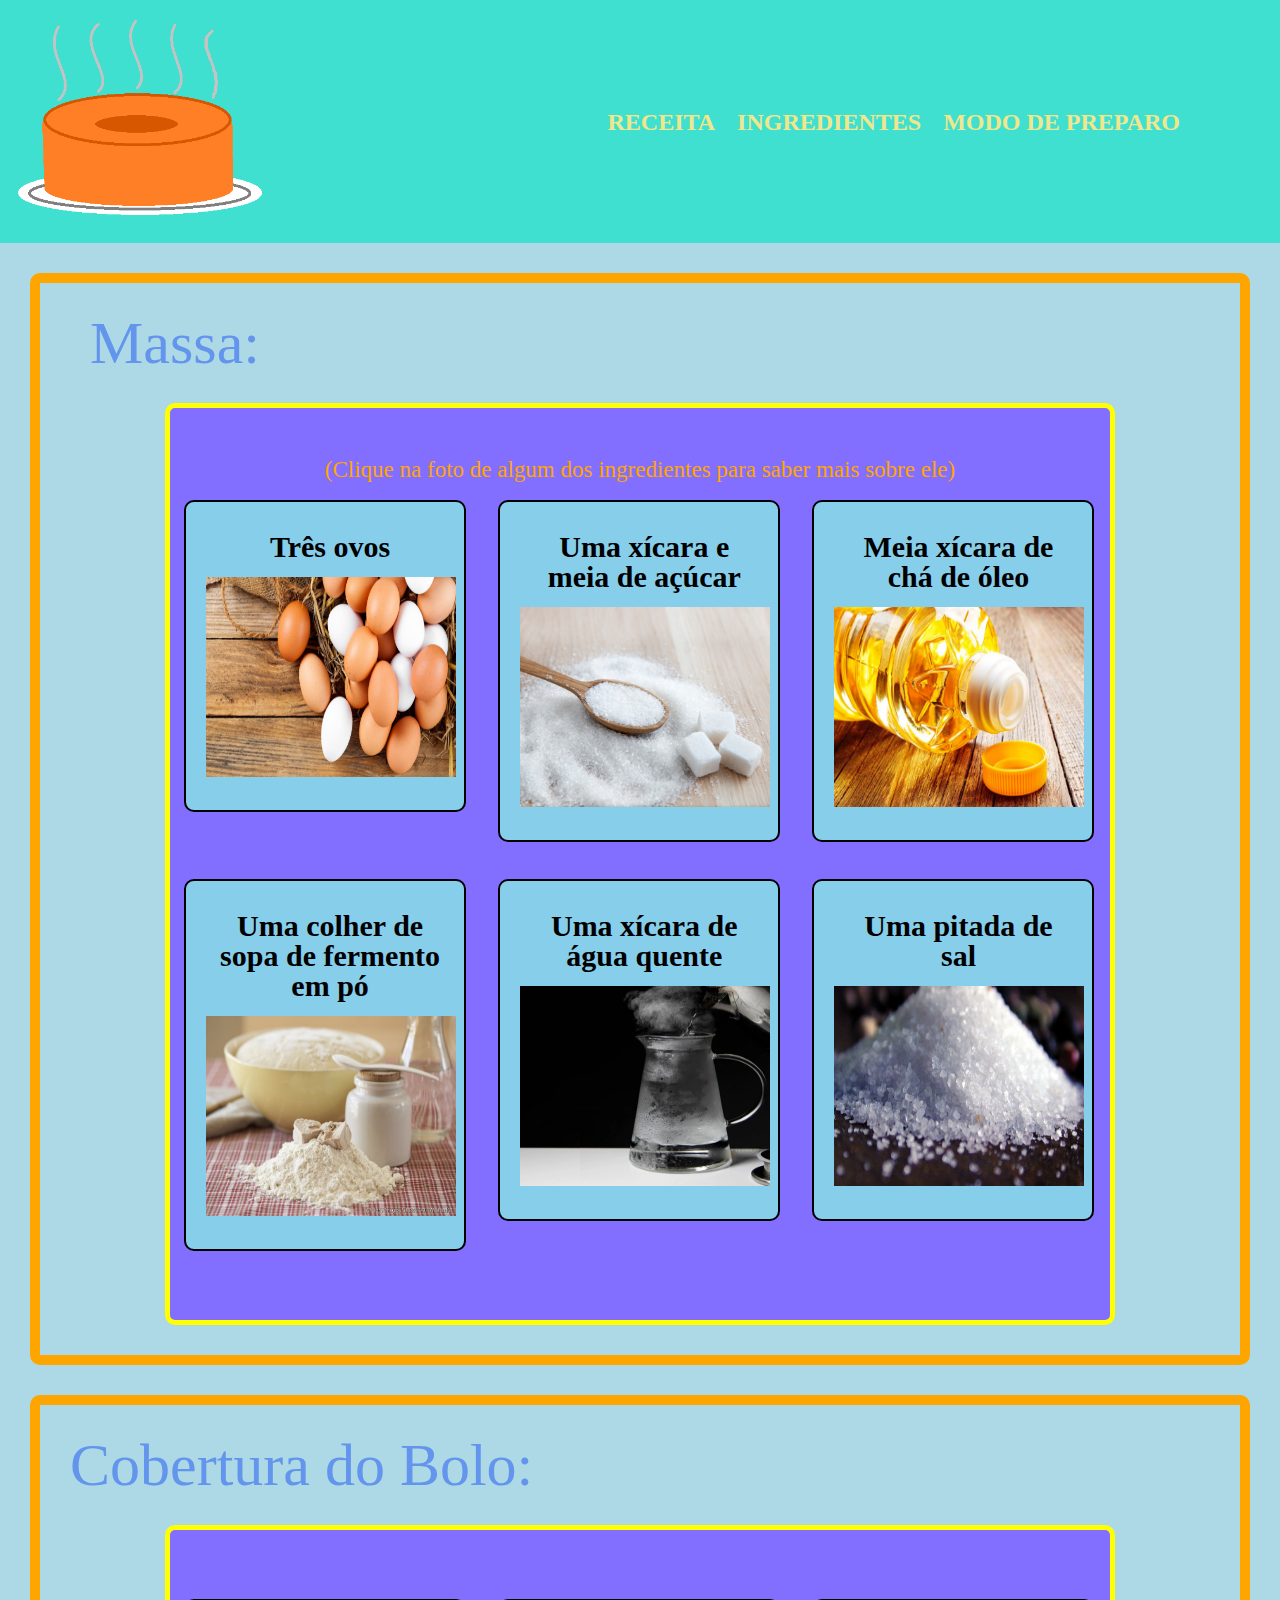
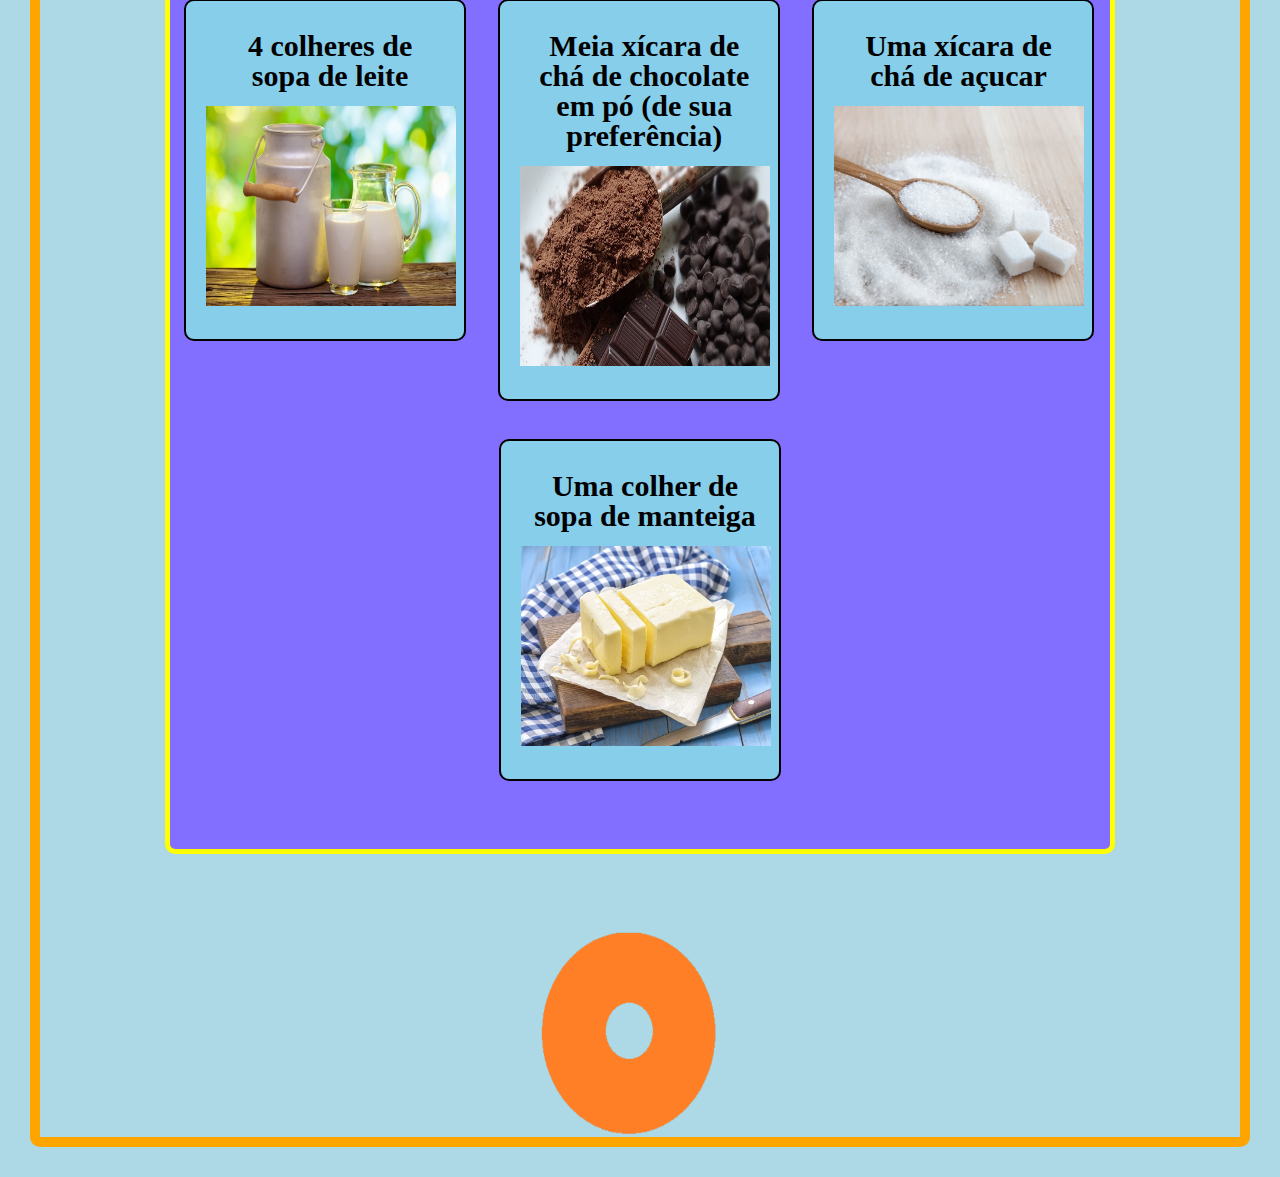
==== commit 6a677926: "Add files via upload" ====
--- a/index.html
+++ b/index.html
@@ -19,13 +19,11 @@
      </nav>
    </div>
   </header>
-
     <main>
     <div>
         <ul class="borda"><h2>Massa:</h2>
         <ul class="produtos">
                <h5>(Clique na foto de algum dos ingredientes para saber mais sobre ele)</h5>
-      <center>
           <li>
             <h3>Três ovos</h3>
             <a href="ingredientes.html"><img src="ovos.jpg" height="200px" width="250px"></a>
@@ -55,12 +53,11 @@
             <h3>Uma pitada de sal</h3>
             <a href="ingredientes.html"><img src="sal.jpg" height="200px" width="250px"></a>
           </li>
-        </center>
         </ul>
       </ul>
 <ul class="borda"><h4>Cobertura do Bolo:</h4>
   <ul class="produtos">
-    <center><li><h3>4 colheres de sopa de leite</h3>
+    <li><h3>4 colheres de sopa de leite</h3>
     <a href="ingredientes.html"><img src="leite.jpg" height="200px" width="250px"></a>
     </li>
     <li><h3>Meia xícara de chá de chocolate em pó (de sua preferência)</h3>
@@ -69,16 +66,15 @@
     <li><h3>Uma xícara de chá de açucar</h3>
     <a href="ingredientes.html"><img src="doce.jpg" height="200px" width="250px"></a>
     </li>
-    <li><h3>Uma colher de sopa de manteiga</h3>
+    <center><li><h3>Uma colher de sopa de manteiga</h3>
     <a href="ingredientes.html"><img src="manteiga.jpg" height="200px" width="250px"></a>
-    </li></center>
+  </li></center>
   </ul>
-  <footer>
+  <center><footer>
     <img src="copy.jpg">
-  </footer>
+  </footer></center>
 </ul>
 </div>
     </main>
-
   </body>
 </html>
--- a/style-home.css
+++ b/style-home.css
@@ -38,17 +38,18 @@
 }
 
 h2 {
-  font-size: 80px;
+  font-size: 60px;
   color: #6495ED;
-  margin: 30px 0 30px 30px;
-  font-family: sans-serif;
+  margin: 30px 0 0 50px;
+  font-family: cursive;
+
 }
 
 h4 {
   font-size: 60px;
   color: #6495ED;
-  margin: 30px 0 30px 30px;
-  font-family: sans-serif;
+  margin: 30px 0 0 30px;
+  font-family: cursive;
 }
 
 main div {
@@ -126,6 +127,7 @@
 }
 
 footer img {
-  width: 100%;
-  height: 350px;
+  width: 700px;
+  height: 250px;
+
 }
